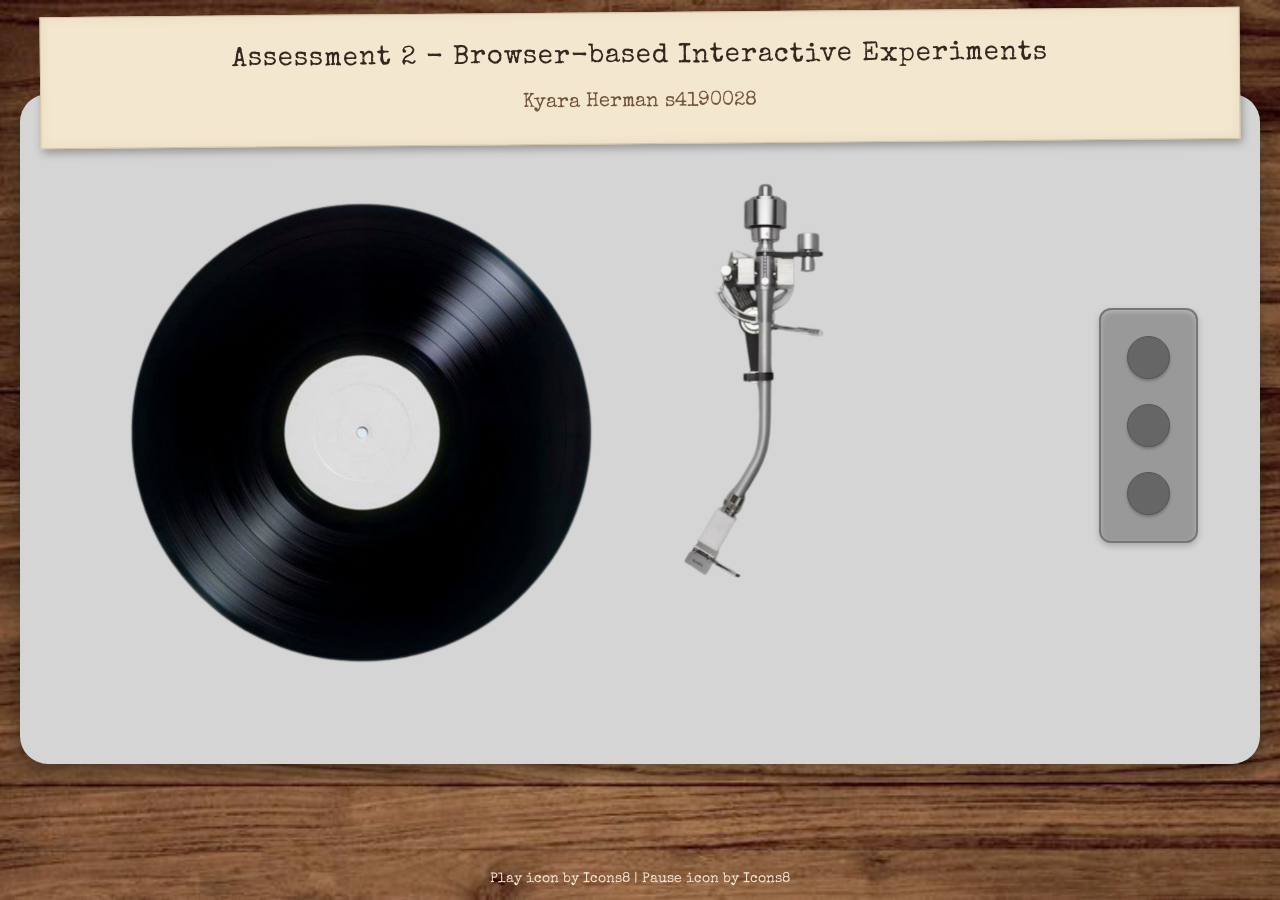
==== Assessment2/index.html @ e79e1450 "x" ====
<!DOCTYPE html>
<html lang="en">

<head>
    <meta charset="UTF-8">
    <meta name="viewport" content="width=device-width, initial-scale=1.0">

    <title>Music Album Player</title>

    <!-- Google Font -->
    <link rel="preconnect" href="https://fonts.googleapis.com">
    <link rel="preconnect" href="https://fonts.gstatic.com" crossorigin>

    <link href="https://fonts.googleapis.com/css2?family=Special+Elite&display=swap"
          rel="stylesheet">

    <!-- CSS -->
    <link rel="stylesheet" href="./Document_files/reset.css">
    <link rel="stylesheet" href="./Document_files/style.css">

</head>

<body>

    <!-- Header -->
    <header>

        <h1>Assessment 2 - Browser-based Interactive Experiments</h1>

        <p>Kyara Herman s4190028</p>

    </header>


    <!-- Main Content -->
    <main class="container">

        <section class="vinyl-section">

            <div class="vinyl-player">

                <!-- Turntable -->
                <div class="turntable" id="turntable">


                    <!-- Vinyl record -->
                    <img
                        src="./Document_files/vinyl.png"
                        alt="Vinyl record"
                        class="vinyl"
                        id="vinyl"
                    >


                    <!-- Tonearm -->
                    <img
                        src="./Document_files/tonearm.png"
                        alt="Tonearm. Click to play or pause the record."
                        class="tonearm"
                        id="tonearm"
                        role="button"
                        tabindex="0"
                        aria-label="Play or pause the record"
                        aria-pressed="false"
                    >


                    <!-- Remote control on the right -->
                    <div class="remote">

                        <div class="remote-button"></div>

                        <div class="remote-button"></div>

                        <div class="remote-button"></div>

                    </div>

                </div>

            </div>

        </section>

    </main>


    <!-- Music file -->
    <audio id="music" src="./Document_files/music.mp3" preload="auto"></audio>


    <!-- Footer -->
    <footer>

        <a href="https://icons8.com/icon/59862/play">Play</a>
        icon by
        <a href="https://icons8.com/">Icons8</a>

        <span> | </span>

        <a href="https://icons8.com/icon/61012/pause">Pause</a>
        icon by
        <a href="https://icons8.com/">Icons8</a>

    </footer>


    <!-- JavaScript -->
    <script>

        const tonearm = document.getElementById("tonearm");
        const vinyl = document.getElementById("vinyl");
        const music = document.getElementById("music");

        let playing = false;


        // Function to play or pause the record
        function toggleRecord() {

            if (!playing) {

                // Move the tonearm onto the vinyl
                tonearm.classList.add("playing");

                // Start spinning the vinyl
                vinyl.classList.add("spinning");

                // Update accessibility state
                tonearm.setAttribute("aria-pressed", "true");

                playing = true;

                // Start music after the tonearm begins moving
                setTimeout(function () {

                    if (playing) {

                        music.play().catch(function (error) {

                            console.log("Music could not play:", error);

                        });

                    }

                }, 800);

            } else {

                // Move the tonearm back to its original position
                tonearm.classList.remove("playing");

                // Stop the vinyl spinning
                vinyl.classList.remove("spinning");

                // Pause the music
                music.pause();

                // Reset music to the beginning
                music.currentTime = 0;

                // Update accessibility state
                tonearm.setAttribute("aria-pressed", "false");

                playing = false;

            }

        }


        // Click the tonearm to play or pause
        tonearm.addEventListener("click", toggleRecord);


        // Allow keyboard interaction
        tonearm.addEventListener("keydown", function (event) {

            if (event.key === "Enter" || event.key === " ") {

                event.preventDefault();

                toggleRecord();

            }

        });


        // Stop spinning and return the tonearm when music ends
        music.addEventListener("ended", function () {

            tonearm.classList.remove("playing");

            vinyl.classList.remove("spinning");

            tonearm.setAttribute("aria-pressed", "false");

            playing = false;

        });

    </script>

</body>

</html>
---- Assessment2/Document_files/style.css ----
/* =========================================
   COLOURS
========================================= */

:root {
    --wood-colour: #795039;
    --paper-colour: #f3e7cf;
    --paper-text: #35271f;
    --beige-text: #f5e6d3;
    --turntable-colour: #d5d5d5;
}


/* =========================================
   BASIC PAGE STYLING
========================================= */

body,
h1,
p,
ul {
    margin: 0;
    padding: 0;
}

* {
    box-sizing: border-box;
}

body {
    font-family: "Special Elite", monospace;

    background-color: var(--wood-colour);
    background-image: url("./wood-bg.jpeg");

    background-size: cover;
    background-position: center;
    background-repeat: no-repeat;

    color: #30251e;
    line-height: 1.6;

    display: flex;
    flex-direction: column;
    align-items: center;

    min-height: 100vh;
}


/* =========================================
   PAPER HEADER
========================================= */

header {
    background-color: var(--paper-colour);
    color: var(--paper-text);

    width: 95%;
    max-width: 1200px;

    margin-top: 12px;
    padding: 25px 20px;

    text-align: center;

    border: 1px solid #d4c3a6;

    box-shadow:
        2px 4px 8px rgba(0, 0, 0, 0.3),
        inset 0 0 12px rgba(120, 90, 50, 0.08);

    transform: rotate(-0.5deg);

    z-index: 5;
}

header h1 {
    font-size: 27px;
    letter-spacing: 1px;
    line-height: 1.4;
}

header p {
    font-size: 20px;
    margin-top: 10px;
    color: #72533d;
}


/* =========================================
   MAIN CONTENT
========================================= */

.container {
    width: 100%;
    max-width: 1400px;

    padding: 0 20px;

    flex: 1;
}

.vinyl-section {
    width: 100%;

    padding: 0;

    margin-top: -50px;
}

.vinyl-player {
    width: 100%;

    display: flex;
    justify-content: center;
    align-items: center;

    padding: 0;
}


/* =========================================
   TURNTABLE BASE
========================================= */

.turntable {
    position: relative;

    width: 100%;
    max-width: 1250px;

    aspect-ratio: 1.85 / 1;

    background-color: var(--turntable-colour);

    border: none;
    border-radius: 28px;

    box-shadow: 0 12px 20px rgba(0, 0, 0, 0.35);

    overflow: hidden;
}


/* =========================================
   VINYL RECORD
========================================= */

.vinyl {
    position: absolute;

    width: 40%;

    left: 8%;
    top: 50%;

    transform: translateY(-50%);

    object-fit: contain;

    transform-origin: center center;

    z-index: 2;

    cursor: pointer;
}


/* =========================================
   VINYL SPINNING ANIMATION
========================================= */

.vinyl.spinning {
    animation: spin 2.5s linear infinite;
}

@keyframes spin {

    from {
        transform: translateY(-50%) rotate(0deg);
    }

    to {
        transform: translateY(-50%) rotate(360deg);
    }

}


/* =========================================
   TONEARM
========================================= */

.tonearm {
    position: absolute;

    width: 25%;

    left: 48%;
    top: 10%;

    object-fit: contain;

    z-index: 3;

    cursor: pointer;

    /* Pivot point of the tonearm */
    transform-origin: 15% 15%;

    transform: rotate(0deg);

    transition: transform 0.8s ease;
}


/* Tonearm moves onto the vinyl */

.tonearm.playing {
    transform: rotate(-25deg);
}


/* Keyboard accessibility */

.tonearm:focus-visible {
    outline: 3px solid #795039;
    outline-offset: 5px;
}


/* =========================================
   REMOTE CONTROL
========================================= */

.remote {
    position: absolute;

    width: 8%;
    height: 35%;

    right: 5%;
    top: 32%;

    background-color: #999999;

    border: 2px solid #777777;
    border-radius: 12px;

    box-shadow:
        inset 0 2px 5px rgba(255, 255, 255, 0.3),
        0 3px 6px rgba(0, 0, 0, 0.2);

    z-index: 4;

    display: flex;
    flex-direction: column;
    justify-content: space-evenly;
    align-items: center;
}


/* Remote buttons */

.remote-button {
    width: 45%;

    aspect-ratio: 1 / 1;

    background-color: #666666;

    border: 1px solid #555555;
    border-radius: 50%;

    box-shadow: 0 2px 3px rgba(0, 0, 0, 0.25);
}


/* =========================================
   FOOTER / ICON CREDITS
========================================= */

footer {
    background: transparent;
    color: var(--beige-text);

    text-align: center;

    padding: 10px;

    width: 100%;

    border: none;
    box-shadow: none;

    font-size: 14px;
}

footer a,
footer a:visited {
    color: var(--beige-text);

    text-decoration: none;
    border: none;
}

footer a:hover {
    text-decoration: underline;
}


/* =========================================
   RESPONSIVE DESIGN
========================================= */

@media (max-width: 700px) {

    header {
        width: 94%;
        padding: 18px 12px;
    }

    header h1 {
        font-size: 21px;
    }

    header p {
        font-size: 16px;
    }

    .container {
        padding: 0 10px;
    }

    .vinyl-section {
        padding: 20px 0;
        margin-top: -10px;
    }

    .turntable {
        width: 100%;

        aspect-ratio: 1 / 1;

        border-radius: 18px;
    }

    .vinyl {
        width: 48%;

        left: 3%;
    }

    .tonearm {
        width: 30%;

        left: 50%;
        top: 15%;
    }

    .remote {
        width: 10%;
        height: 30%;

        right: 3%;
        top: 35%;
    }

    footer {
        font-size: 12px;
    }

}
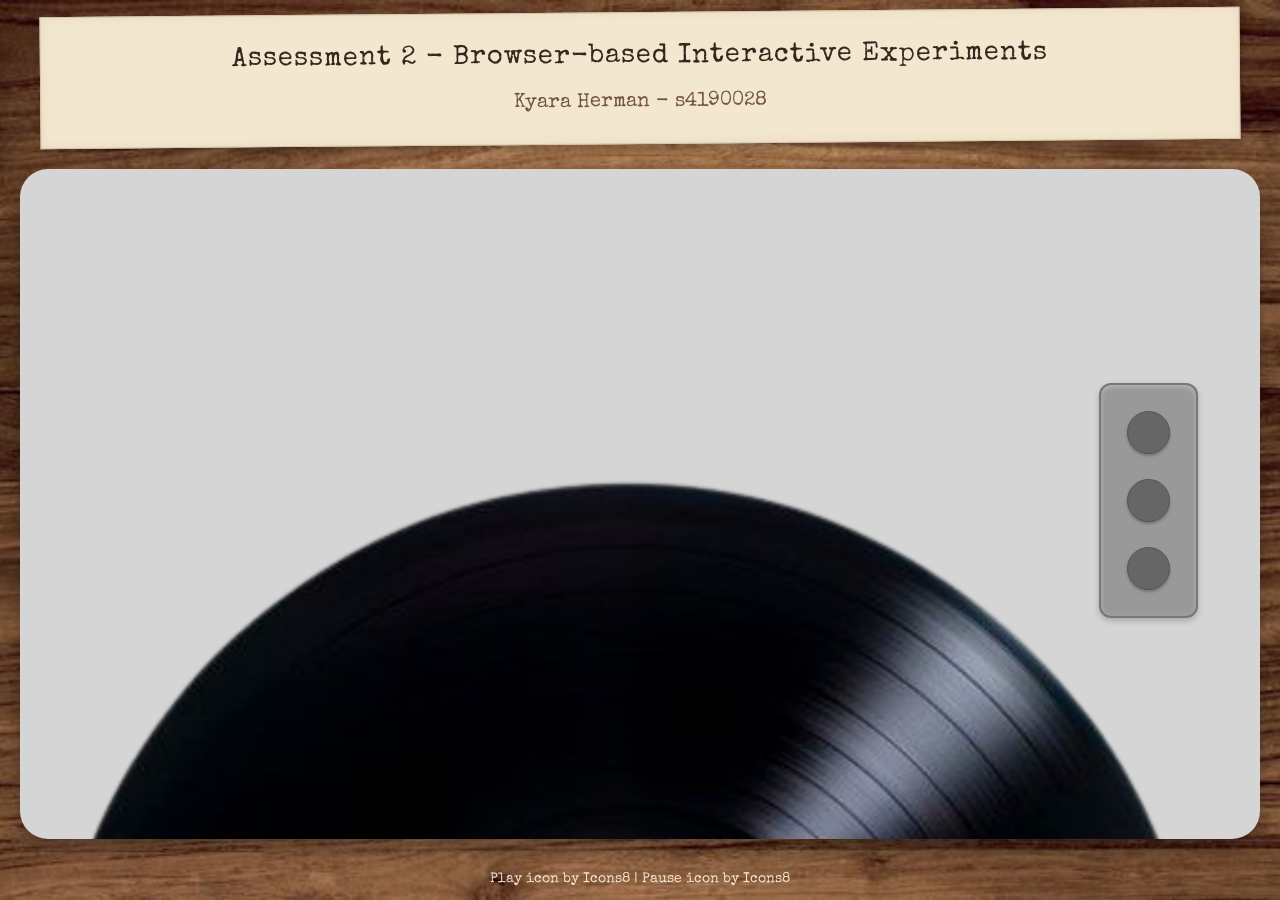
==== commit 28b5a568: "s" ====
--- a/Assessment2/index.html
+++ b/Assessment2/index.html
@@ -27,7 +27,7 @@
 
         <h1>Assessment 2 - Browser-based Interactive Experiments</h1>
 
-        <p>Kyara Herman s4190028</p>
+        <p>Kyara Herman - s4190028</p>
 
     </header>
 
--- a/Assessment2/Document_files/style.css
+++ b/Assessment2/Document_files/style.css
@@ -129,7 +129,6 @@
 
     width: 100%;
     max-width: 1250px;
-
     aspect-ratio: 1.85 / 1;
 
     background-color: var(--turntable-colour);
@@ -147,10 +146,11 @@
    VINYL RECORD
 ========================================= */
 
-.vinyl {
+.vinyl-image {
     position: absolute;
 
-    width: 40%;
+    width: 48%;
+    height: auto;
 
     left: 8%;
     top: 50%;
@@ -161,7 +161,7 @@
 
     transform-origin: center center;
 
-    z-index: 2;
+    z-index: 1;
 
     cursor: pointer;
 }
@@ -192,19 +192,22 @@
    TONEARM
 ========================================= */
 
-.tonearm {
+.tonearm-image {
     position: absolute;
 
-    width: 25%;
-
-    left: 48%;
-    top: 10%;
+    width: 27%;
+    height: auto;
+
+    left: 47%;
+    top: 8%;
 
     object-fit: contain;
 
-    z-index: 3;
+    z-index: 2;
 
     cursor: pointer;
+
+    pointer-events: none;
 
     /* Pivot point of the tonearm */
     transform-origin: 15% 15%;
@@ -372,3 +375,36 @@
     }
 
 }
+
+/* FIX THE SPACING BETWEEN THE HEADER AND TURNTABLE */
+
+header {
+  position: relative;
+  z-index: 2;
+  margin-bottom: 25px;
+}
+
+.container {
+  position: relative;
+  margin-top: 0;
+  padding-top: 0;
+}
+
+.vinyl-section {
+  margin-top: 0;
+  padding-top: 0;
+}
+
+.vinyl-player {
+  margin-top: 0;
+  padding-top: 0;
+}
+
+/* CENTRE THE TURNTABLE */
+
+.turntable {
+  width: 100%;
+  max-width: 1250px;
+  margin: 0 auto;
+  position: relative;
+}
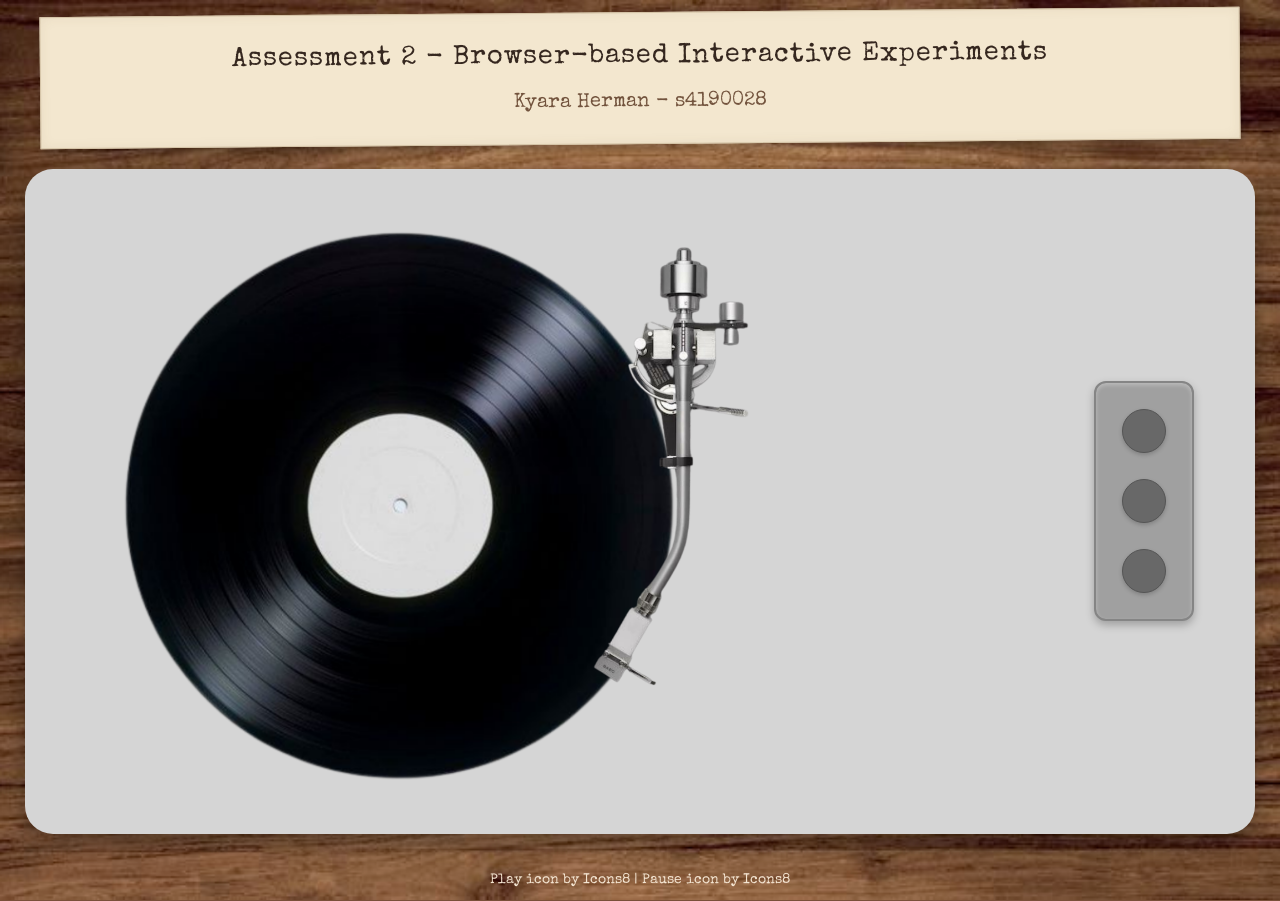
==== commit d1b8fed1: "." ====
--- a/Assessment2/index.html
+++ b/Assessment2/index.html
@@ -2,207 +2,80 @@
 <html lang="en">
 
 <head>
-    <meta charset="UTF-8">
-    <meta name="viewport" content="width=device-width, initial-scale=1.0">
+  <meta charset="UTF-8">
+  <meta name="viewport" content="width=device-width, initial-scale=1.0">
 
-    <title>Music Album Player</title>
+  <title>Music Album Player</title>
 
-    <!-- Google Font -->
-    <link rel="preconnect" href="https://fonts.googleapis.com">
-    <link rel="preconnect" href="https://fonts.gstatic.com" crossorigin>
+  <!-- Vintage typewriter font -->
+  <link rel="preconnect" href="https://fonts.googleapis.com">
+  <link rel="preconnect" href="https://fonts.gstatic.com" crossorigin>
+  <link href="https://fonts.googleapis.com/css2?family=Special+Elite&display=swap" rel="stylesheet">
 
-    <link href="https://fonts.googleapis.com/css2?family=Special+Elite&display=swap"
-          rel="stylesheet">
-
-    <!-- CSS -->
-    <link rel="stylesheet" href="./Document_files/reset.css">
-    <link rel="stylesheet" href="./Document_files/style.css">
-
+  <!-- Stylesheets -->
+  <link rel="stylesheet" href="./Document_files/reset.css">
+  <link rel="stylesheet" href="./Document_files/style.css">
 </head>
 
 <body>
 
-    <!-- Header -->
-    <header>
-
-        <h1>Assessment 2 - Browser-based Interactive Experiments</h1>
-
-        <p>Kyara Herman - s4190028</p>
-
-    </header>
+  <!-- PAPER HEADER -->
+  <header>
+    <h1>Assessment 2 - Browser-based Interactive Experiments</h1>
+    <p>Kyara Herman - s4190028</p>
+  </header>
 
 
-    <!-- Main Content -->
-    <main class="container">
+  <!-- MAIN CONTENT -->
+  <main class="container">
 
-        <section class="vinyl-section">
+    <!-- TURNTABLE SECTION -->
+    <section class="vinyl-section">
 
-            <div class="vinyl-player">
+      <div class="turntable">
 
-                <!-- Turntable -->
-                <div class="turntable" id="turntable">
+        <!-- Vinyl record image -->
+        <img
+          src="./Document_files/vinyl.png"
+          alt="Vinyl record"
+          class="vinyl-image"
+        >
+
+        <!-- Separate tonearm image -->
+        <img
+          src="./Document_files/tonearm.png"
+          alt="Turntable tonearm"
+          class="tonearm-image"
+        >
+
+        <!-- REMOTE CONTROL -->
+        <div class="remote">
+
+          <button class="remote-button" aria-label="Play"></button>
+
+          <button class="remote-button" aria-label="Pause"></button>
+
+          <button class="remote-button" aria-label="Stop"></button>
+
+        </div>
+
+      </div>
+
+    </section>
+
+  </main>
 
 
-                    <!-- Vinyl record -->
-                    <img
-                        src="./Document_files/vinyl.png"
-                        alt="Vinyl record"
-                        class="vinyl"
-                        id="vinyl"
-                    >
+  <!-- FOOTER / ICON CREDITS -->
+  <footer>
+    <a href="https://icons8.com/icon/59862/play">Play</a> icon by
+    <a href="https://icons8.com/">Icons8</a>
 
+    <span> | </span>
 
-                    <!-- Tonearm -->
-                    <img
-                        src="./Document_files/tonearm.png"
-                        alt="Tonearm. Click to play or pause the record."
-                        class="tonearm"
-                        id="tonearm"
-                        role="button"
-                        tabindex="0"
-                        aria-label="Play or pause the record"
-                        aria-pressed="false"
-                    >
-
-
-                    <!-- Remote control on the right -->
-                    <div class="remote">
-
-                        <div class="remote-button"></div>
-
-                        <div class="remote-button"></div>
-
-                        <div class="remote-button"></div>
-
-                    </div>
-
-                </div>
-
-            </div>
-
-        </section>
-
-    </main>
-
-
-    <!-- Music file -->
-    <audio id="music" src="./Document_files/music.mp3" preload="auto"></audio>
-
-
-    <!-- Footer -->
-    <footer>
-
-        <a href="https://icons8.com/icon/59862/play">Play</a>
-        icon by
-        <a href="https://icons8.com/">Icons8</a>
-
-        <span> | </span>
-
-        <a href="https://icons8.com/icon/61012/pause">Pause</a>
-        icon by
-        <a href="https://icons8.com/">Icons8</a>
-
-    </footer>
-
-
-    <!-- JavaScript -->
-    <script>
-
-        const tonearm = document.getElementById("tonearm");
-        const vinyl = document.getElementById("vinyl");
-        const music = document.getElementById("music");
-
-        let playing = false;
-
-
-        // Function to play or pause the record
-        function toggleRecord() {
-
-            if (!playing) {
-
-                // Move the tonearm onto the vinyl
-                tonearm.classList.add("playing");
-
-                // Start spinning the vinyl
-                vinyl.classList.add("spinning");
-
-                // Update accessibility state
-                tonearm.setAttribute("aria-pressed", "true");
-
-                playing = true;
-
-                // Start music after the tonearm begins moving
-                setTimeout(function () {
-
-                    if (playing) {
-
-                        music.play().catch(function (error) {
-
-                            console.log("Music could not play:", error);
-
-                        });
-
-                    }
-
-                }, 800);
-
-            } else {
-
-                // Move the tonearm back to its original position
-                tonearm.classList.remove("playing");
-
-                // Stop the vinyl spinning
-                vinyl.classList.remove("spinning");
-
-                // Pause the music
-                music.pause();
-
-                // Reset music to the beginning
-                music.currentTime = 0;
-
-                // Update accessibility state
-                tonearm.setAttribute("aria-pressed", "false");
-
-                playing = false;
-
-            }
-
-        }
-
-
-        // Click the tonearm to play or pause
-        tonearm.addEventListener("click", toggleRecord);
-
-
-        // Allow keyboard interaction
-        tonearm.addEventListener("keydown", function (event) {
-
-            if (event.key === "Enter" || event.key === " ") {
-
-                event.preventDefault();
-
-                toggleRecord();
-
-            }
-
-        });
-
-
-        // Stop spinning and return the tonearm when music ends
-        music.addEventListener("ended", function () {
-
-            tonearm.classList.remove("playing");
-
-            vinyl.classList.remove("spinning");
-
-            tonearm.setAttribute("aria-pressed", "false");
-
-            playing = false;
-
-        });
-
-    </script>
+    <a href="https://icons8.com/icon/61012/pause">Pause</a> icon by
+    <a href="https://icons8.com/">Icons8</a>
+  </footer>
 
 </body>
-
 </html>
--- a/Assessment2/Document_files/style.css
+++ b/Assessment2/Document_files/style.css
@@ -1,13 +1,13 @@
 /* =========================================
-   COLOURS
+   COLOUR VARIABLES
 ========================================= */
 
 :root {
-    --wood-colour: #795039;
-    --paper-colour: #f3e7cf;
-    --paper-text: #35271f;
-    --beige-text: #f5e6d3;
-    --turntable-colour: #d5d5d5;
+  --wood-colour: #795039;
+  --paper-colour: #f3e7cf;
+  --paper-text: #35271f;
+  --beige-text: #f5e6d3;
+  --turntable-colour: #d5d5d5;
 }
 
 
@@ -19,32 +19,32 @@
 h1,
 p,
 ul {
-    margin: 0;
-    padding: 0;
+  margin: 0;
+  padding: 0;
 }
 
 * {
-    box-sizing: border-box;
+  box-sizing: border-box;
 }
 
 body {
-    font-family: "Special Elite", monospace;
-
-    background-color: var(--wood-colour);
-    background-image: url("./wood-bg.jpeg");
-
-    background-size: cover;
-    background-position: center;
-    background-repeat: no-repeat;
-
-    color: #30251e;
-    line-height: 1.6;
-
-    display: flex;
-    flex-direction: column;
-    align-items: center;
-
-    min-height: 100vh;
+  font-family: "Special Elite", monospace;
+
+  background-color: var(--wood-colour);
+  background-image: url("./wood-bg.jpeg");
+  background-size: cover;
+  background-position: center;
+  background-repeat: no-repeat;
+  background-attachment: fixed;
+
+  color: #30251e;
+  line-height: 1.6;
+
+  display: flex;
+  flex-direction: column;
+  align-items: center;
+
+  min-height: 100vh;
 }
 
 
@@ -53,38 +53,41 @@
 ========================================= */
 
 header {
-    background-color: var(--paper-colour);
-    color: var(--paper-text);
-
-    width: 95%;
-    max-width: 1200px;
-
-    margin-top: 12px;
-    padding: 25px 20px;
-
-    text-align: center;
-
-    border: 1px solid #d4c3a6;
-
-    box-shadow:
-        2px 4px 8px rgba(0, 0, 0, 0.3),
-        inset 0 0 12px rgba(120, 90, 50, 0.08);
-
-    transform: rotate(-0.5deg);
-
-    z-index: 5;
+  background-color: var(--paper-colour);
+  color: var(--paper-text);
+
+  width: 95%;
+  max-width: 1200px;
+
+  margin-top: 12px;
+  margin-bottom: 25px;
+
+  padding: 25px 20px;
+
+  text-align: center;
+
+  border: 1px solid #d4c3a6;
+
+  box-shadow:
+    2px 4px 8px rgba(0, 0, 0, 0.3),
+    inset 0 0 12px rgba(120, 90, 50, 0.08);
+
+  transform: rotate(-0.5deg);
+
+  position: relative;
+  z-index: 5;
 }
 
 header h1 {
-    font-size: 27px;
-    letter-spacing: 1px;
-    line-height: 1.4;
+  font-size: 27px;
+  letter-spacing: 1px;
+  line-height: 1.4;
 }
 
 header p {
-    font-size: 20px;
-    margin-top: 10px;
-    color: #72533d;
+  font-size: 20px;
+  margin-top: 10px;
+  color: #72533d;
 }
 
 
@@ -93,30 +96,30 @@
 ========================================= */
 
 .container {
-    width: 100%;
-    max-width: 1400px;
-
-    padding: 0 20px;
-
-    flex: 1;
-}
+  width: 100%;
+  max-width: 1450px;
+
+  padding: 0 25px 25px;
+
+  margin: 0 auto;
+
+  flex: 1;
+}
+
+
+/* =========================================
+   TURNTABLE SECTION
+========================================= */
 
 .vinyl-section {
-    width: 100%;
-
-    padding: 0;
-
-    margin-top: -50px;
-}
-
-.vinyl-player {
-    width: 100%;
-
-    display: flex;
-    justify-content: center;
-    align-items: center;
-
-    padding: 0;
+  width: 100%;
+
+  display: flex;
+  justify-content: center;
+  align-items: center;
+
+  margin: 0;
+  padding: 0;
 }
 
 
@@ -125,111 +128,72 @@
 ========================================= */
 
 .turntable {
-    position: relative;
-
-    width: 100%;
-    max-width: 1250px;
-    aspect-ratio: 1.85 / 1;
-
-    background-color: var(--turntable-colour);
-
-    border: none;
-    border-radius: 28px;
-
-    box-shadow: 0 12px 20px rgba(0, 0, 0, 0.35);
-
-    overflow: hidden;
-}
-
-
-/* =========================================
-   VINYL RECORD
+  position: relative;
+
+  width: 100%;
+  max-width: 1250px;
+
+  aspect-ratio: 1.85 / 1;
+
+  background-color: var(--turntable-colour);
+
+  border-radius: 28px;
+
+  box-shadow: 0 12px 20px rgba(0, 0, 0, 0.35);
+
+  overflow: hidden;
+}
+
+
+/* =========================================
+   VINYL RECORD IMAGE
 ========================================= */
 
 .vinyl-image {
-    position: absolute;
-
-    width: 48%;
-    height: auto;
-
-    left: 8%;
-    top: 50%;
-
-    transform: translateY(-50%);
-
-    object-fit: contain;
-
-    transform-origin: center center;
-
-    z-index: 1;
-
-    cursor: pointer;
-}
-
-
-/* =========================================
-   VINYL SPINNING ANIMATION
-========================================= */
-
-.vinyl.spinning {
-    animation: spin 2.5s linear infinite;
-}
-
-@keyframes spin {
-
-    from {
-        transform: translateY(-50%) rotate(0deg);
-    }
-
-    to {
-        transform: translateY(-50%) rotate(360deg);
-    }
-
-}
-
-
-/* =========================================
-   TONEARM
+  position: absolute;
+
+  /* Controls the size of the record */
+  width: 48%;
+  height: auto;
+
+  /* Positions the record on the left */
+  left: 7%;
+  top: 50%;
+
+  transform: translateY(-50%);
+
+  object-fit: contain;
+
+  /* Record sits underneath the tonearm */
+  z-index: 1;
+
+  display: block;
+}
+
+
+/* =========================================
+   TONEARM IMAGE
 ========================================= */
 
 .tonearm-image {
-    position: absolute;
-
-    width: 27%;
-    height: auto;
-
-    left: 47%;
-    top: 8%;
-
-    object-fit: contain;
-
-    z-index: 2;
-
-    cursor: pointer;
-
-    pointer-events: none;
-
-    /* Pivot point of the tonearm */
-    transform-origin: 15% 15%;
-
-    transform: rotate(0deg);
-
-    transition: transform 0.8s ease;
-}
-
-
-/* Tonearm moves onto the vinyl */
-
-.tonearm.playing {
-    transform: rotate(-25deg);
-}
-
-
-/* Keyboard accessibility */
-
-.tonearm:focus-visible {
-    outline: 3px solid #795039;
-    outline-offset: 5px;
+  position: absolute;
+
+  /* Controls the size of the tonearm */
+  width: 28%;
+  height: auto;
+
+  /* Positions the tonearm so it overlaps the record */
+  left: 40%;
+  top: 8%;
+
+  object-fit: contain;
+
+  /* Tonearm sits above the vinyl */
+  z-index: 2;
+
+  display: block;
+
+  pointer-events: none;
 }
 
 
@@ -238,45 +202,65 @@
 ========================================= */
 
 .remote {
-    position: absolute;
-
-    width: 8%;
-    height: 35%;
-
-    right: 5%;
-    top: 32%;
-
-    background-color: #999999;
-
-    border: 2px solid #777777;
-    border-radius: 12px;
-
-    box-shadow:
-        inset 0 2px 5px rgba(255, 255, 255, 0.3),
-        0 3px 6px rgba(0, 0, 0, 0.2);
-
-    z-index: 4;
-
-    display: flex;
-    flex-direction: column;
-    justify-content: space-evenly;
-    align-items: center;
-}
-
-
-/* Remote buttons */
+  position: absolute;
+
+  width: 100px;
+  height: 240px;
+
+  /* Places the remote on the right */
+  right: 5%;
+  top: 50%;
+
+  transform: translateY(-50%);
+
+  background-color: #a0a0a0;
+
+  border: 2px solid #858585;
+  border-radius: 12px;
+
+  box-shadow:
+    0 4px 8px rgba(0, 0, 0, 0.25),
+    inset 0 2px 4px rgba(255, 255, 255, 0.3);
+
+  display: flex;
+  flex-direction: column;
+
+  justify-content: space-evenly;
+  align-items: center;
+
+  z-index: 3;
+}
+
+
+/* Individual remote buttons */
 
 .remote-button {
-    width: 45%;
-
-    aspect-ratio: 1 / 1;
-
-    background-color: #666666;
-
-    border: 1px solid #555555;
-    border-radius: 50%;
-
-    box-shadow: 0 2px 3px rgba(0, 0, 0, 0.25);
+  width: 44px;
+  height: 44px;
+
+  border-radius: 50%;
+
+  background-color: #686868;
+
+  border: 1px solid #555;
+
+  box-shadow: 0 2px 4px rgba(0, 0, 0, 0.2);
+
+  cursor: pointer;
+}
+
+
+/* Button hover effect */
+
+.remote-button:hover {
+  background-color: #777;
+}
+
+
+/* Button press effect */
+
+.remote-button:active {
+  transform: scale(0.95);
 }
 
 
@@ -285,31 +269,29 @@
 ========================================= */
 
 footer {
-    background: transparent;
-    color: var(--beige-text);
-
-    text-align: center;
-
-    padding: 10px;
-
-    width: 100%;
-
-    border: none;
-    box-shadow: none;
-
-    font-size: 14px;
+  background: transparent;
+  color: var(--beige-text);
+
+  text-align: center;
+
+  padding: 10px;
+  width: 100%;
+
+  border: none;
+  box-shadow: none;
+
+  font-size: 14px;
 }
 
 footer a,
 footer a:visited {
-    color: var(--beige-text);
-
-    text-decoration: none;
-    border: none;
+  color: var(--beige-text);
+  text-decoration: none;
+  border: none;
 }
 
 footer a:hover {
-    text-decoration: underline;
+  text-decoration: underline;
 }
 
 
@@ -319,92 +301,53 @@
 
 @media (max-width: 700px) {
 
-    header {
-        width: 94%;
-        padding: 18px 12px;
-    }
-
-    header h1 {
-        font-size: 21px;
-    }
-
-    header p {
-        font-size: 16px;
-    }
-
-    .container {
-        padding: 0 10px;
-    }
-
-    .vinyl-section {
-        padding: 20px 0;
-        margin-top: -10px;
-    }
-
-    .turntable {
-        width: 100%;
-
-        aspect-ratio: 1 / 1;
-
-        border-radius: 18px;
-    }
-
-    .vinyl {
-        width: 48%;
-
-        left: 3%;
-    }
-
-    .tonearm {
-        width: 30%;
-
-        left: 50%;
-        top: 15%;
-    }
-
-    .remote {
-        width: 10%;
-        height: 30%;
-
-        right: 3%;
-        top: 35%;
-    }
-
-    footer {
-        font-size: 12px;
-    }
-
-}
-
-/* FIX THE SPACING BETWEEN THE HEADER AND TURNTABLE */
-
-header {
-  position: relative;
-  z-index: 2;
-  margin-bottom: 25px;
-}
-
-.container {
-  position: relative;
-  margin-top: 0;
-  padding-top: 0;
-}
-
-.vinyl-section {
-  margin-top: 0;
-  padding-top: 0;
-}
-
-.vinyl-player {
-  margin-top: 0;
-  padding-top: 0;
-}
-
-/* CENTRE THE TURNTABLE */
-
-.turntable {
-  width: 100%;
-  max-width: 1250px;
-  margin: 0 auto;
-  position: relative;
+  header {
+    width: 94%;
+    padding: 18px 12px;
+    margin-bottom: 20px;
+  }
+
+  header h1 {
+    font-size: 21px;
+  }
+
+  header p {
+    font-size: 16px;
+  }
+
+  .container {
+    padding: 0 10px 20px;
+  }
+
+  .turntable {
+    border-radius: 18px;
+    aspect-ratio: 1.2 / 1;
+  }
+
+  .vinyl-image {
+    width: 58%;
+    left: 2%;
+  }
+
+  .tonearm-image {
+    width: 35%;
+    left: 42%;
+    top: 12%;
+  }
+
+  .remote {
+    width: 58px;
+    height: 170px;
+
+    right: 3%;
+  }
+
+  .remote-button {
+    width: 30px;
+    height: 30px;
+  }
+
+  footer {
+    font-size: 12px;
+  }
 }
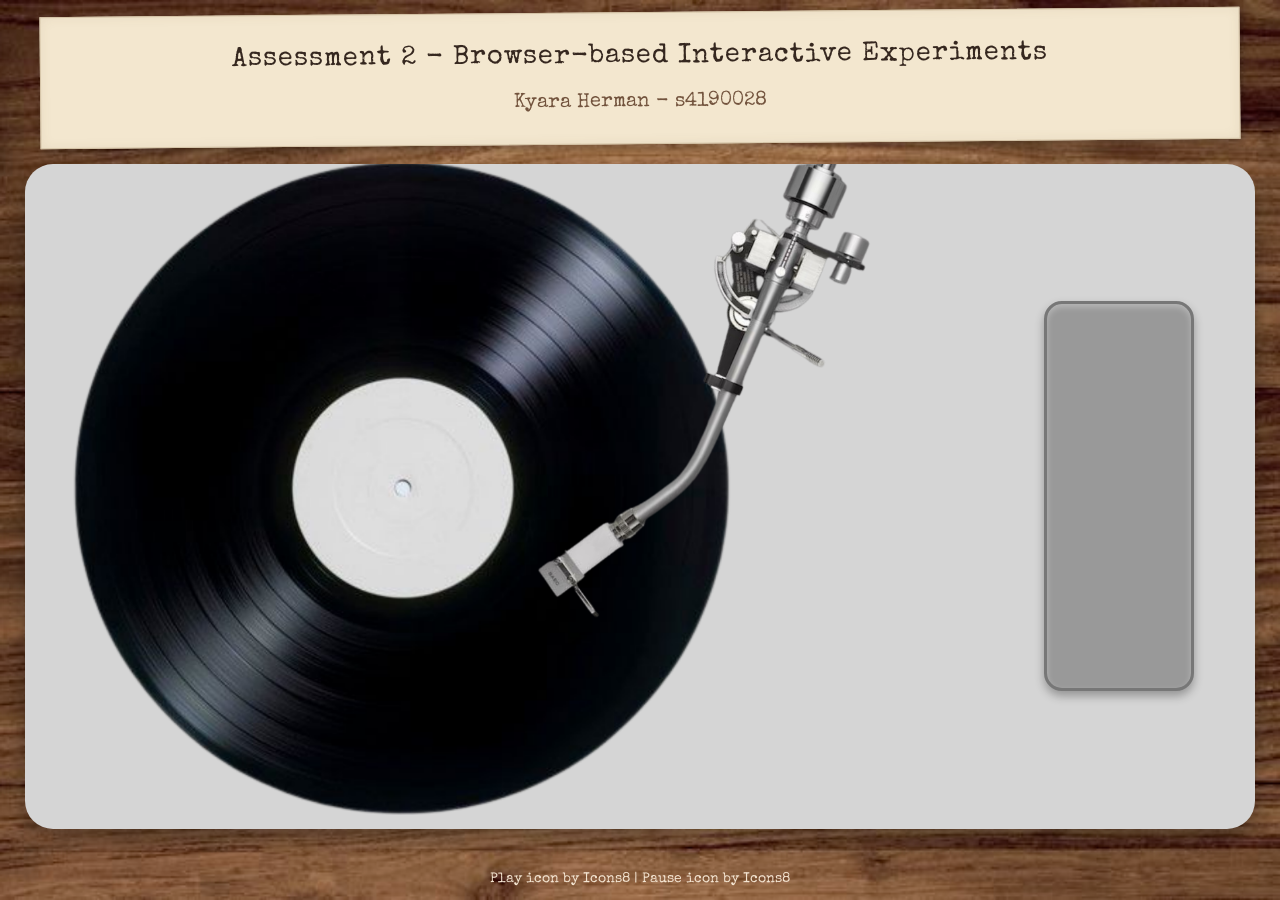
==== commit 51fe74f8: "." ====
--- a/Assessment2/index.html
+++ b/Assessment2/index.html
@@ -29,34 +29,20 @@
   <!-- MAIN CONTENT -->
   <main class="container">
 
-    <!-- TURNTABLE SECTION -->
+    <!-- VINYL PLAYER SECTION -->
     <section class="vinyl-section">
 
       <div class="turntable">
 
-        <!-- Vinyl record image -->
+        <!-- Combined vinyl record and tonearm image -->
         <img
-          src="./Document_files/vinyl.png"
-          alt="Vinyl record"
-          class="vinyl-image"
+          src="./Document_files/vinyl&tonearm.png"
+          alt="Vinyl record and tonearm"
+          class="vinyl-setup-image"
         >
 
-        <!-- Separate tonearm image -->
-        <img
-          src="./Document_files/tonearm.png"
-          alt="Turntable tonearm"
-          class="tonearm-image"
-        >
-
-        <!-- REMOTE CONTROL -->
-        <div class="remote">
-
-          <button class="remote-button" aria-label="Play"></button>
-
-          <button class="remote-button" aria-label="Pause"></button>
-
-          <button class="remote-button" aria-label="Stop"></button>
-
+        <!-- Decorative remote control -->
+        <div class="remote" aria-label="Decorative remote control">
         </div>
 
       </div>
--- a/Assessment2/Document_files/style.css
+++ b/Assessment2/Document_files/style.css
@@ -60,7 +60,7 @@
   max-width: 1200px;
 
   margin-top: 12px;
-  margin-bottom: 25px;
+  margin-bottom: 20px;
 
   padding: 25px 20px;
 
@@ -75,7 +75,7 @@
   transform: rotate(-0.5deg);
 
   position: relative;
-  z-index: 5;
+  z-index: 2;
 }
 
 header h1 {
@@ -99,7 +99,7 @@
   width: 100%;
   max-width: 1450px;
 
-  padding: 0 25px 25px;
+  padding: 0 25px 20px;
 
   margin: 0 auto;
 
@@ -108,7 +108,7 @@
 
 
 /* =========================================
-   TURNTABLE SECTION
+   VINYL PLAYER SECTION
 ========================================= */
 
 .vinyl-section {
@@ -146,121 +146,53 @@
 
 
 /* =========================================
-   VINYL RECORD IMAGE
-========================================= */
-
-.vinyl-image {
+   COMBINED VINYL AND TONEARM IMAGE
+========================================= */
+
+.vinyl-setup-image {
   position: absolute;
 
-  /* Controls the size of the record */
-  width: 48%;
+  width: 68%;
   height: auto;
 
-  /* Positions the record on the left */
-  left: 7%;
+  left: 2%;
   top: 50%;
 
   transform: translateY(-50%);
 
   object-fit: contain;
 
-  /* Record sits underneath the tonearm */
+  display: block;
+
   z-index: 1;
-
-  display: block;
-}
-
-
-/* =========================================
-   TONEARM IMAGE
-========================================= */
-
-.tonearm-image {
-  position: absolute;
-
-  /* Controls the size of the tonearm */
-  width: 28%;
-  height: auto;
-
-  /* Positions the tonearm so it overlaps the record */
-  left: 40%;
-  top: 8%;
-
-  object-fit: contain;
-
-  /* Tonearm sits above the vinyl */
-  z-index: 2;
-
-  display: block;
-
-  pointer-events: none;
-}
-
-
-/* =========================================
-   REMOTE CONTROL
+}
+
+
+/* =========================================
+   LARGE DECORATIVE REMOTE
 ========================================= */
 
 .remote {
   position: absolute;
 
-  width: 100px;
-  height: 240px;
-
-  /* Places the remote on the right */
+  width: 150px;
+  height: 390px;
+
   right: 5%;
   top: 50%;
 
   transform: translateY(-50%);
 
-  background-color: #a0a0a0;
-
-  border: 2px solid #858585;
-  border-radius: 12px;
+  background-color: #999999;
+
+  border: 3px solid #777777;
+  border-radius: 18px;
 
   box-shadow:
-    0 4px 8px rgba(0, 0, 0, 0.25),
-    inset 0 2px 4px rgba(255, 255, 255, 0.3);
-
-  display: flex;
-  flex-direction: column;
-
-  justify-content: space-evenly;
-  align-items: center;
-
-  z-index: 3;
-}
-
-
-/* Individual remote buttons */
-
-.remote-button {
-  width: 44px;
-  height: 44px;
-
-  border-radius: 50%;
-
-  background-color: #686868;
-
-  border: 1px solid #555;
-
-  box-shadow: 0 2px 4px rgba(0, 0, 0, 0.2);
-
-  cursor: pointer;
-}
-
-
-/* Button hover effect */
-
-.remote-button:hover {
-  background-color: #777;
-}
-
-
-/* Button press effect */
-
-.remote-button:active {
-  transform: scale(0.95);
+    0 5px 10px rgba(0, 0, 0, 0.3),
+    inset 0 3px 6px rgba(255, 255, 255, 0.3);
+
+  z-index: 2;
 }
 
 
@@ -304,7 +236,7 @@
   header {
     width: 94%;
     padding: 18px 12px;
-    margin-bottom: 20px;
+    margin-bottom: 15px;
   }
 
   header h1 {
@@ -320,31 +252,22 @@
   }
 
   .turntable {
+    aspect-ratio: 1.2 / 1;
     border-radius: 18px;
-    aspect-ratio: 1.2 / 1;
-  }
-
-  .vinyl-image {
-    width: 58%;
-    left: 2%;
-  }
-
-  .tonearm-image {
-    width: 35%;
-    left: 42%;
-    top: 12%;
+  }
+
+  .vinyl-setup-image {
+    width: 75%;
+    left: -3%;
   }
 
   .remote {
-    width: 58px;
-    height: 170px;
+    width: 75px;
+    height: 220px;
 
     right: 3%;
-  }
-
-  .remote-button {
-    width: 30px;
-    height: 30px;
+
+    border-radius: 12px;
   }
 
   footer {
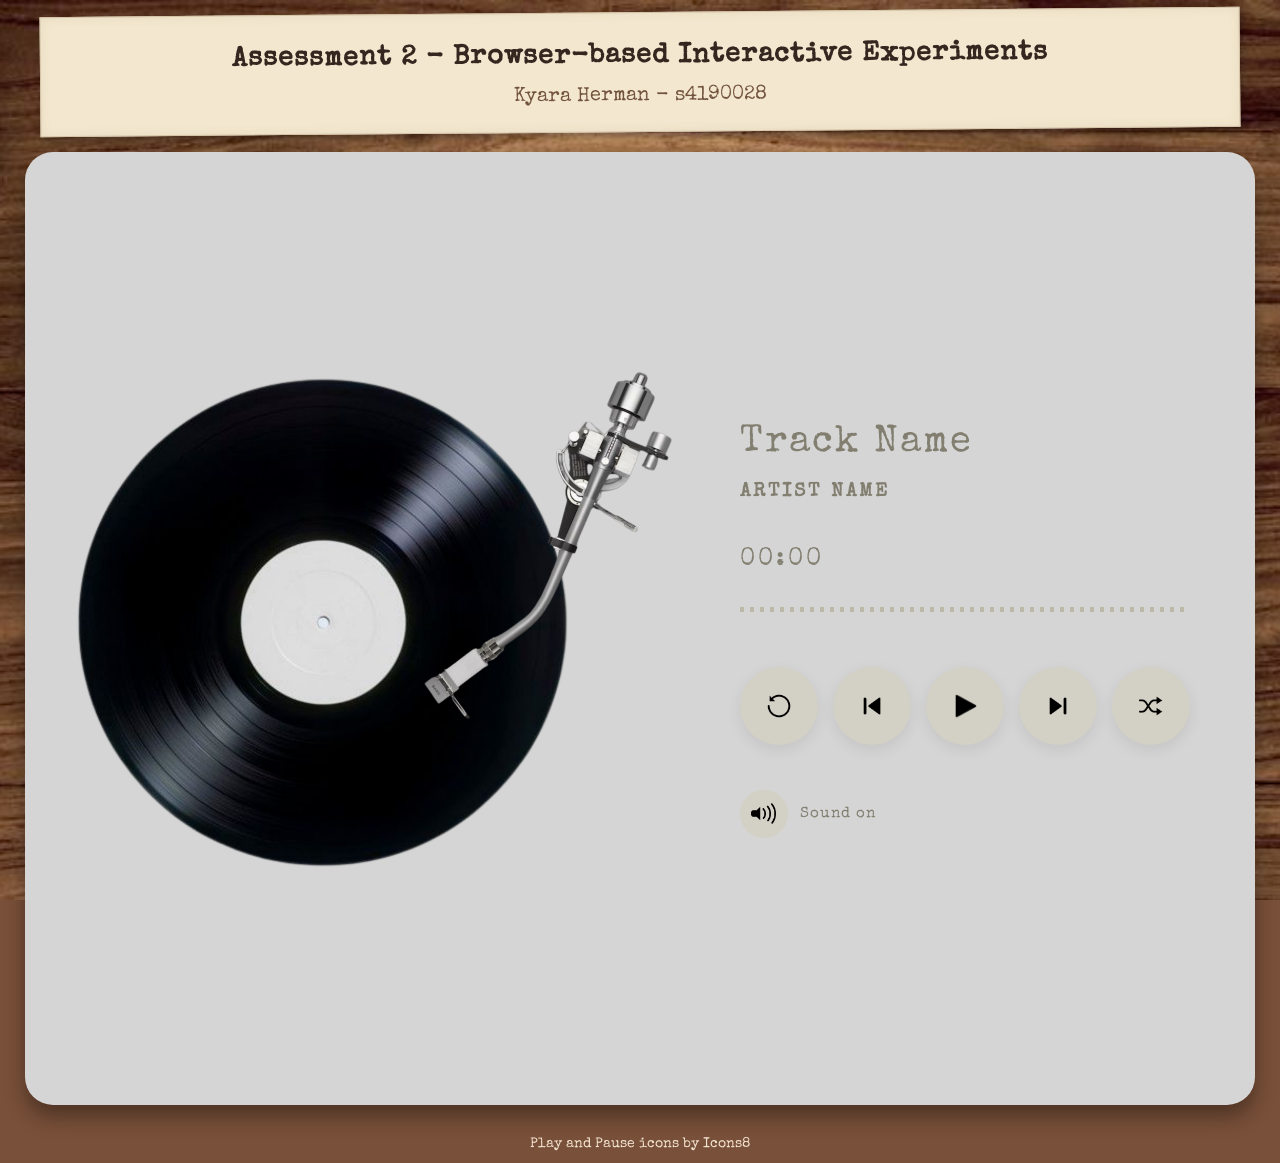
==== commit f85f0502: "." ====
--- a/Assessment2/index.html
+++ b/Assessment2/index.html
@@ -12,9 +12,11 @@
   <link rel="preconnect" href="https://fonts.gstatic.com" crossorigin>
   <link href="https://fonts.googleapis.com/css2?family=Special+Elite&display=swap" rel="stylesheet">
 
-  <!-- Stylesheets -->
-  <link rel="stylesheet" href="./Document_files/reset.css">
+  <!-- Stylesheet -->
   <link rel="stylesheet" href="./Document_files/style.css">
+
+  <!-- JavaScript -->
+  <script src="./Document_files/script.js" defer></script>
 </head>
 
 <body>
@@ -25,42 +27,98 @@
     <p>Kyara Herman - s4190028</p>
   </header>
 
-
-  <!-- MAIN CONTENT -->
+  <!-- MAIN PLAYER -->
   <main class="container">
 
-    <!-- VINYL PLAYER SECTION -->
-    <section class="vinyl-section">
+    <section class="turntable">
 
-      <div class="turntable">
+      <!-- VINYL IMAGE -->
+      <div class="vinyl-area">
 
-        <!-- Combined vinyl record and tonearm image -->
         <img
           src="./Document_files/vinyl&tonearm.png"
           alt="Vinyl record and tonearm"
           class="vinyl-setup-image"
         >
 
-        <!-- Decorative remote control -->
-        <div class="remote" aria-label="Decorative remote control">
+        <!-- Animated music notes appear while the music plays -->
+        <div class="music-notes" id="music-notes" aria-hidden="true"></div>
+
+      </div>
+
+      <!-- PLAYER CONTROLS AND TRACK INFORMATION -->
+      <div class="player-panel">
+
+        <!-- TRACK INFORMATION -->
+        <div class="track-information">
+          <h2 id="track-title">Track Name</h2>
+          <p id="artist-name">ARTIST NAME</p>
+        </div>
+
+        <!-- TIMER -->
+        <div class="timer" id="timer">00:00</div>
+
+        <!-- PROGRESS BAR -->
+        <div class="progress-container">
+          <div class="progress-bar" id="progress-bar"></div>
+        </div>
+
+        <!-- PLAYER BUTTONS -->
+        <div class="controls">
+
+          <!-- RESTART -->
+          <button class="control-button" id="replay-button" aria-label="Restart track">
+            <img src="./Document_files/replay.png" alt="">
+          </button>
+
+          <!-- PREVIOUS / BACK TO START -->
+          <button class="control-button" id="previous-button" aria-label="Go to beginning">
+            <img src="./Document_files/start.png" alt="">
+          </button>
+
+          <!-- ONE PLAY / PAUSE BUTTON -->
+          <button class="control-button" id="play-pause-button" aria-label="Play music">
+            <img id="play-pause-icon" src="./Document_files/play.png" alt="">
+          </button>
+
+          <!-- NEXT / END -->
+          <button class="control-button" id="next-button" aria-label="Skip to end">
+            <img src="./Document_files/end.png" alt="">
+          </button>
+
+          <!-- SHUFFLE -->
+          <button class="control-button" id="shuffle-button" aria-label="Shuffle">
+            <img src="./Document_files/shuffle.png" alt="">
+          </button>
+
+        </div>
+
+        <!-- VOLUME BUTTON AT THE BOTTOM LEFT -->
+        <div class="volume-area">
+          <button class="volume-button" id="volume-button" aria-label="Mute audio">
+            <img id="volume-icon" src="./Document_files/audio.png" alt="">
+          </button>
+          <span id="volume-label">Sound on</span>
         </div>
 
       </div>
 
     </section>
 
+    <!-- AUDIO FILE -->
+    <audio id="album-audio" preload="metadata">
+      <source src="./Document_files/song.mp3" type="audio/mpeg">
+      Your browser does not support the audio element.
+    </audio>
+
   </main>
 
-
-  <!-- FOOTER / ICON CREDITS -->
+  <!-- FOOTER -->
   <footer>
-    <a href="https://icons8.com/icon/59862/play">Play</a> icon by
-    <a href="https://icons8.com/">Icons8</a>
-
-    <span> | </span>
-
-    <a href="https://icons8.com/icon/61012/pause">Pause</a> icon by
-    <a href="https://icons8.com/">Icons8</a>
+    <p>
+      Play and Pause icons by
+      <a href="https://icons8.com/">Icons8</a>
+    </p>
   </footer>
 
 </body>
--- a/Assessment2/Document_files/style.css
+++ b/Assessment2/Document_files/style.css
@@ -15,16 +15,16 @@
    BASIC PAGE STYLING
 ========================================= */
 
+* {
+  box-sizing: border-box;
+}
+
 body,
 h1,
-p,
-ul {
+h2,
+p {
   margin: 0;
   padding: 0;
-}
-
-* {
-  box-sizing: border-box;
 }
 
 body {
@@ -37,14 +37,12 @@
   background-repeat: no-repeat;
   background-attachment: fixed;
 
-  color: #30251e;
-  line-height: 1.6;
+  color: var(--paper-text);
+  min-height: 100vh;
 
   display: flex;
   flex-direction: column;
   align-items: center;
-
-  min-height: 100vh;
 }
 
 
@@ -61,7 +59,6 @@
 
   margin-top: 12px;
   margin-bottom: 20px;
-
   padding: 25px 20px;
 
   text-align: center;
@@ -73,9 +70,6 @@
     inset 0 0 12px rgba(120, 90, 50, 0.08);
 
   transform: rotate(-0.5deg);
-
-  position: relative;
-  z-index: 2;
 }
 
 header h1 {
@@ -98,33 +92,14 @@
 .container {
   width: 100%;
   max-width: 1450px;
-
   padding: 0 25px 20px;
-
   margin: 0 auto;
-
   flex: 1;
 }
 
 
 /* =========================================
-   VINYL PLAYER SECTION
-========================================= */
-
-.vinyl-section {
-  width: 100%;
-
-  display: flex;
-  justify-content: center;
-  align-items: center;
-
-  margin: 0;
-  padding: 0;
-}
-
-
-/* =========================================
-   TURNTABLE BASE
+   TURNTABLE LAYOUT
 ========================================= */
 
 .turntable {
@@ -132,94 +107,276 @@
 
   width: 100%;
   max-width: 1250px;
-
-  aspect-ratio: 1.85 / 1;
+  min-height: 590px;
+
+  margin: 0 auto;
+
+  display: grid;
+  grid-template-columns: 1.1fr 0.9fr;
+  align-items: center;
+  gap: 25px;
+
+  padding: 35px;
 
   background-color: var(--turntable-colour);
-
   border-radius: 28px;
 
   box-shadow: 0 12px 20px rgba(0, 0, 0, 0.35);
-
+}
+
+
+/* =========================================
+   VINYL IMAGE AND MUSIC NOTES
+========================================= */
+
+.vinyl-area {
+  position: relative;
+  width: 100%;
+  display: flex;
+  justify-content: center;
+  align-items: center;
+}
+
+.vinyl-setup-image {
+  display: block;
+
+  width: 100%;
+  max-width: 650px;
+  height: auto;
+
+  object-fit: contain;
+}
+
+
+/* =========================================
+   ANIMATED MUSIC NOTES
+========================================= */
+
+.music-notes {
+  position: absolute;
+  inset: 0;
   overflow: hidden;
-}
-
-
-/* =========================================
-   COMBINED VINYL AND TONEARM IMAGE
-========================================= */
-
-.vinyl-setup-image {
+  pointer-events: none;
+}
+
+.music-note {
   position: absolute;
-
-  width: 68%;
-  height: auto;
-
-  left: 2%;
-  top: 50%;
-
-  transform: translateY(-50%);
-
+  bottom: 15%;
+  left: var(--note-left);
+
+  font-family: Arial, sans-serif;
+  font-size: var(--note-size);
+
+  color: #4d4034;
+  opacity: 0;
+
+  animation: float-note 2.8s ease-out forwards;
+}
+
+@keyframes float-note {
+  0% {
+    transform: translateY(0) rotate(0deg);
+    opacity: 0;
+  }
+
+  15% {
+    opacity: 1;
+  }
+
+  100% {
+    transform: translateY(-180px) rotate(25deg);
+    opacity: 0;
+  }
+}
+
+
+/* =========================================
+   PLAYER PANEL
+========================================= */
+
+.player-panel {
+  width: 100%;
+  max-width: 500px;
+
+  justify-self: center;
+
+  padding: 25px;
+  color: #827f70;
+}
+
+
+/* =========================================
+   TRACK INFORMATION
+========================================= */
+
+.track-information h2 {
+  font-size: 38px;
+  font-weight: normal;
+  letter-spacing: 2px;
+  line-height: 1.3;
+
+  overflow-wrap: anywhere;
+}
+
+.track-information p {
+  margin-top: 15px;
+
+  font-size: 19px;
+  font-weight: bold;
+  letter-spacing: 3px;
+}
+
+
+/* =========================================
+   TIMER
+========================================= */
+
+.timer {
+  margin-top: 45px;
+  margin-bottom: 35px;
+
+  font-size: 25px;
+  letter-spacing: 3px;
+}
+
+
+/* =========================================
+   PROGRESS BAR
+========================================= */
+
+.progress-container {
+  width: 100%;
+  height: 5px;
+
+  margin-bottom: 55px;
+
+  background-image: repeating-linear-gradient(
+    to right,
+    #bcb9a9 0,
+    #bcb9a9 4px,
+    transparent 4px,
+    transparent 10px
+  );
+}
+
+.progress-bar {
+  width: 0%;
+  height: 100%;
+  background-color: #777466;
+}
+
+
+/* =========================================
+   PLAYER BUTTONS
+========================================= */
+
+.controls {
+  display: flex;
+  justify-content: space-between;
+  align-items: center;
+  gap: 12px;
+}
+
+.control-button {
+  width: 78px;
+  height: 78px;
+  flex-shrink: 1;
+
+  display: flex;
+  justify-content: center;
+  align-items: center;
+
+  background-color: #d3d0c5;
+  border: none;
+  border-radius: 50%;
+
+  box-shadow: 0 5px 15px rgba(0, 0, 0, 0.08);
+
+  cursor: pointer;
+
+  transition:
+    transform 0.2s ease,
+    background-color 0.2s ease;
+}
+
+.control-button img {
+  width: 28px;
+  height: 28px;
   object-fit: contain;
-
-  display: block;
-
-  z-index: 1;
-}
-
-
-/* =========================================
-   LARGE DECORATIVE REMOTE
-========================================= */
-
-.remote {
-  position: absolute;
-
-  width: 150px;
-  height: 390px;
-
-  right: 5%;
-  top: 50%;
-
-  transform: translateY(-50%);
-
-  background-color: #999999;
-
-  border: 3px solid #777777;
-  border-radius: 18px;
-
-  box-shadow:
-    0 5px 10px rgba(0, 0, 0, 0.3),
-    inset 0 3px 6px rgba(255, 255, 255, 0.3);
-
-  z-index: 2;
-}
-
-
-/* =========================================
-   FOOTER / ICON CREDITS
+}
+
+.control-button:hover {
+  background-color: #e5e1d6;
+  transform: scale(1.06);
+}
+
+.control-button:active {
+  transform: scale(0.94);
+}
+
+
+/* =========================================
+   VOLUME CONTROL
+========================================= */
+
+.volume-area {
+  display: flex;
+  align-items: center;
+  gap: 12px;
+
+  margin-top: 45px;
+}
+
+.volume-button {
+  width: 48px;
+  height: 48px;
+
+  display: flex;
+  justify-content: center;
+  align-items: center;
+
+  background-color: #d3d0c5;
+  border: none;
+  border-radius: 50%;
+
+  cursor: pointer;
+
+  transition: transform 0.2s ease;
+}
+
+.volume-button img {
+  width: 25px;
+  height: 25px;
+  object-fit: contain;
+}
+
+.volume-button:hover {
+  transform: scale(1.08);
+}
+
+#volume-label {
+  font-size: 15px;
+  letter-spacing: 1px;
+}
+
+
+/* =========================================
+   FOOTER
 ========================================= */
 
 footer {
-  background: transparent;
+  width: 100%;
+  padding: 12px;
+
+  text-align: center;
+  font-size: 14px;
   color: var(--beige-text);
-
-  text-align: center;
-
-  padding: 10px;
-  width: 100%;
-
-  border: none;
-  box-shadow: none;
-
-  font-size: 14px;
 }
 
 footer a,
 footer a:visited {
   color: var(--beige-text);
   text-decoration: none;
-  border: none;
 }
 
 footer a:hover {
@@ -231,16 +388,53 @@
    RESPONSIVE DESIGN
 ========================================= */
 
-@media (max-width: 700px) {
+@media (max-width: 900px) {
+
+  .turntable {
+    grid-template-columns: 1fr;
+    gap: 10px;
+    padding: 25px;
+  }
+
+  .vinyl-setup-image {
+    width: 75%;
+    max-width: 500px;
+  }
+
+  .player-panel {
+    max-width: 550px;
+    padding: 20px 10px;
+  }
+
+  .track-information h2 {
+    font-size: 32px;
+  }
+
+  .timer {
+    margin-top: 25px;
+    margin-bottom: 25px;
+  }
+
+  .progress-container {
+    margin-bottom: 35px;
+  }
+
+  .control-button {
+    width: 65px;
+    height: 65px;
+  }
+}
+
+
+@media (max-width: 500px) {
 
   header {
     width: 94%;
     padding: 18px 12px;
-    margin-bottom: 15px;
   }
 
   header h1 {
-    font-size: 21px;
+    font-size: 20px;
   }
 
   header p {
@@ -252,25 +446,37 @@
   }
 
   .turntable {
-    aspect-ratio: 1.2 / 1;
+    padding: 18px;
     border-radius: 18px;
   }
 
   .vinyl-setup-image {
-    width: 75%;
-    left: -3%;
-  }
-
-  .remote {
-    width: 75px;
-    height: 220px;
-
-    right: 3%;
-
-    border-radius: 12px;
-  }
-
-  footer {
-    font-size: 12px;
+    width: 95%;
+  }
+
+  .track-information h2 {
+    font-size: 27px;
+  }
+
+  .track-information p {
+    font-size: 15px;
+  }
+
+  .controls {
+    gap: 7px;
+  }
+
+  .control-button {
+    width: 52px;
+    height: 52px;
+  }
+
+  .control-button img {
+    width: 22px;
+    height: 22px;
+  }
+
+  .volume-area {
+    margin-top: 30px;
   }
 }
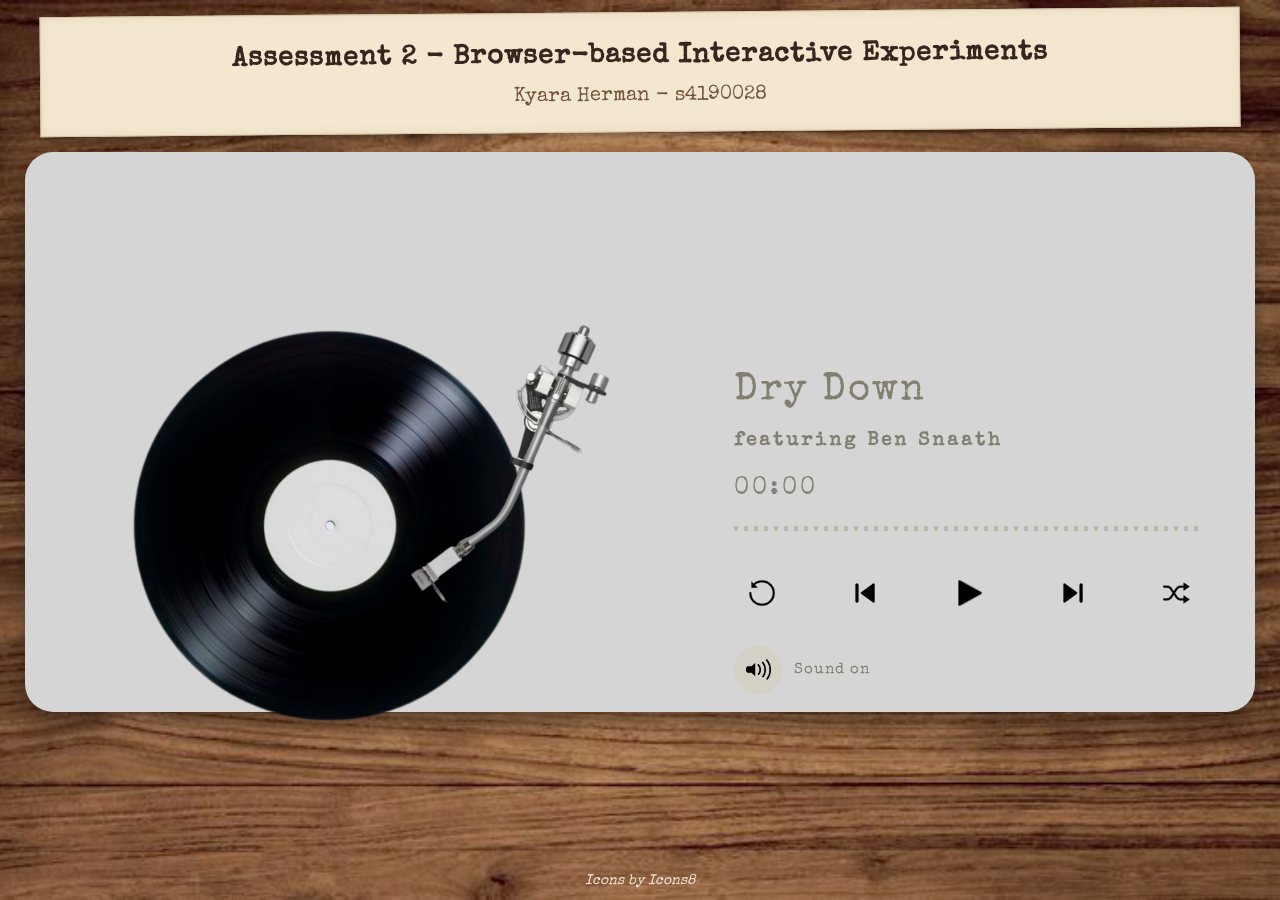
==== commit 6eff12c8: "update" ====
--- a/Assessment2/index.html
+++ b/Assessment2/index.html
@@ -51,8 +51,8 @@
 
         <!-- TRACK INFORMATION -->
         <div class="track-information">
-          <h2 id="track-title">Track Name</h2>
-          <p id="artist-name">ARTIST NAME</p>
+          <h2 id="track-title">Dry Down</h2>
+          <p id="artist-name">featuring Ben Snaath</p>
         </div>
 
         <!-- TIMER -->
@@ -116,7 +116,7 @@
   <!-- FOOTER -->
   <footer>
     <p>
-      Play and Pause icons by
+      <i>Icons by
       <a href="https://icons8.com/">Icons8</a>
     </p>
   </footer>
--- a/Assessment2/Document_files/style.css
+++ b/Assessment2/Document_files/style.css
@@ -107,16 +107,18 @@
 
   width: 100%;
   max-width: 1250px;
-  min-height: 590px;
+
+  height: clamp(360px, calc(100vh - 250px), 560px);
+  min-height: 0;
 
   margin: 0 auto;
 
   display: grid;
   grid-template-columns: 1.1fr 0.9fr;
   align-items: center;
-  gap: 25px;
-
-  padding: 35px;
+  gap: 20px;
+
+  padding: 25px;
 
   background-color: var(--turntable-colour);
   border-radius: 28px;
@@ -141,7 +143,8 @@
   display: block;
 
   width: 100%;
-  max-width: 650px;
+  max-width: 500px;
+  max-height: 90%;
   height: auto;
 
   object-fit: contain;
@@ -200,7 +203,7 @@
 
   justify-self: center;
 
-  padding: 25px;
+  padding: 15px;
   color: #827f70;
 }
 
@@ -232,8 +235,8 @@
 ========================================= */
 
 .timer {
-  margin-top: 45px;
-  margin-bottom: 35px;
+  margin-top: 25px;
+  margin-bottom: 25px;
 
   font-size: 25px;
   letter-spacing: 3px;
@@ -248,7 +251,7 @@
   width: 100%;
   height: 5px;
 
-  margin-bottom: 55px;
+  margin-bottom: 35px;
 
   background-image: repeating-linear-gradient(
     to right,
@@ -274,44 +277,43 @@
   display: flex;
   justify-content: space-between;
   align-items: center;
-  gap: 12px;
+  gap: 8px;
 }
 
 .control-button {
-  width: 78px;
-  height: 78px;
+  width: 55px;
+  height: 55px;
   flex-shrink: 1;
 
   display: flex;
   justify-content: center;
   align-items: center;
 
-  background-color: #d3d0c5;
+  background-color: transparent;
   border: none;
-  border-radius: 50%;
-
-  box-shadow: 0 5px 15px rgba(0, 0, 0, 0.08);
+  border-radius: 0;
+
+  box-shadow: none;
 
   cursor: pointer;
 
   transition:
     transform 0.2s ease,
-    background-color 0.2s ease;
 }
 
 .control-button img {
-  width: 28px;
-  height: 28px;
+  width: 32px;
+  height: 32px;
   object-fit: contain;
 }
 
 .control-button:hover {
-  background-color: #e5e1d6;
-  transform: scale(1.06);
+  background: transparent;
+  transform: scale(1.15);
 }
 
 .control-button:active {
-  transform: scale(0.94);
+  transform: scale(0.95);
 }
 
 
@@ -324,7 +326,7 @@
   align-items: center;
   gap: 12px;
 
-  margin-top: 45px;
+  margin-top: 25px;
 }
 
 .volume-button {
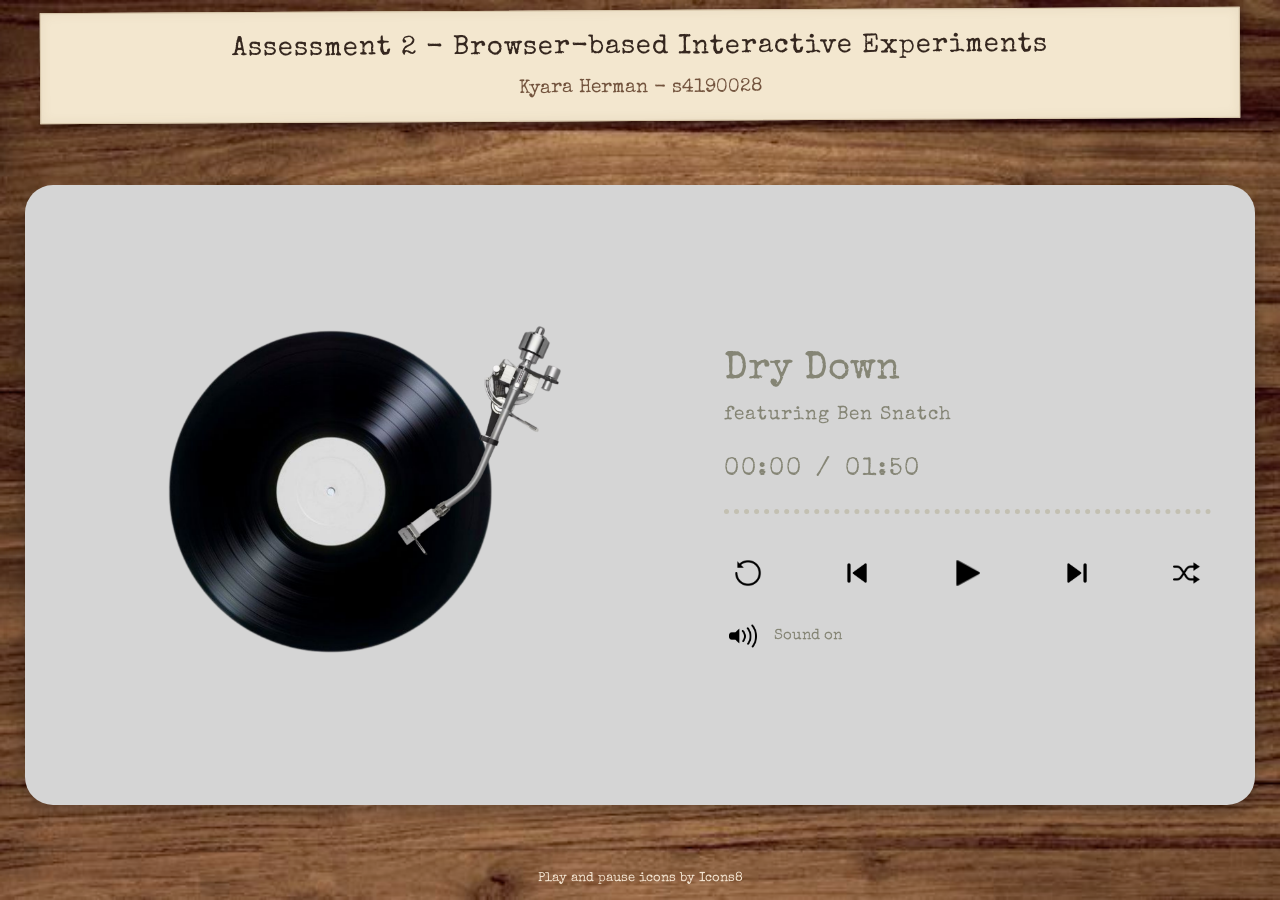
==== commit 2943cbc1: "." ====
--- a/Assessment2/index.html
+++ b/Assessment2/index.html
@@ -12,7 +12,8 @@
   <link rel="preconnect" href="https://fonts.gstatic.com" crossorigin>
   <link href="https://fonts.googleapis.com/css2?family=Special+Elite&display=swap" rel="stylesheet">
 
-  <!-- Stylesheet -->
+  <!-- Stylesheets -->
+  <link rel="stylesheet" href="./Document_files/reset.css">
   <link rel="stylesheet" href="./Document_files/style.css">
 
   <!-- JavaScript -->
@@ -27,12 +28,13 @@
     <p>Kyara Herman - s4190028</p>
   </header>
 
-  <!-- MAIN PLAYER -->
+
+  <!-- MAIN CONTENT -->
   <main class="container">
 
     <section class="turntable">
 
-      <!-- VINYL IMAGE -->
+      <!-- Vinyl and tonearm image -->
       <div class="vinyl-area">
 
         <img
@@ -41,85 +43,115 @@
           class="vinyl-setup-image"
         >
 
-        <!-- Animated music notes appear while the music plays -->
-        <div class="music-notes" id="music-notes" aria-hidden="true"></div>
+        <!-- Animated music notes -->
+        <div class="music-notes" id="music-notes" aria-hidden="true">
+          <span>♪</span>
+          <span>♫</span>
+          <span>♪</span>
+          <span>♫</span>
+          <span>♪</span>
+        </div>
 
       </div>
 
-      <!-- PLAYER CONTROLS AND TRACK INFORMATION -->
+
+      <!-- MUSIC PLAYER INFORMATION AND CONTROLS -->
       <div class="player-panel">
 
-        <!-- TRACK INFORMATION -->
-        <div class="track-information">
-          <h2 id="track-title">Dry Down</h2>
-          <p id="artist-name">featuring Ben Snaath</p>
+        <div class="song-information">
+          <h2>Dry Down</h2>
+          <p>featuring Ben Snatch</p>
         </div>
 
-        <!-- TIMER -->
-        <div class="timer" id="timer">00:00</div>
+        <!-- Song timer -->
+        <div class="time-display">
+          <span id="current-time">00:00</span>
+          <span class="time-divider">/</span>
+          <span id="duration">00:00</span>
+        </div>
 
-        <!-- PROGRESS BAR -->
-        <div class="progress-container">
-          <div class="progress-bar" id="progress-bar"></div>
+        <!-- Progress bar -->
+        <div
+          class="progress-container"
+          id="progress-container"
+          role="slider"
+          aria-label="Song progress"
+          aria-valuemin="0"
+          aria-valuemax="100"
+          aria-valuenow="0"
+          tabindex="0"
+        >
+          <div class="progress-fill" id="progress-fill"></div>
         </div>
+
 
         <!-- PLAYER BUTTONS -->
         <div class="controls">
 
-          <!-- RESTART -->
-          <button class="control-button" id="replay-button" aria-label="Restart track">
+          <!-- Replay -->
+          <button class="control-button" id="replay-button" aria-label="Replay song">
             <img src="./Document_files/replay.png" alt="">
           </button>
 
-          <!-- PREVIOUS / BACK TO START -->
-          <button class="control-button" id="previous-button" aria-label="Go to beginning">
+          <!-- Skip to start -->
+          <button class="control-button" id="start-button" aria-label="Skip to start">
             <img src="./Document_files/start.png" alt="">
           </button>
 
-          <!-- ONE PLAY / PAUSE BUTTON -->
-          <button class="control-button" id="play-pause-button" aria-label="Play music">
+          <!-- Play and pause toggle -->
+          <button class="control-button" id="play-pause-button" aria-label="Play">
             <img id="play-pause-icon" src="./Document_files/play.png" alt="">
           </button>
 
-          <!-- NEXT / END -->
-          <button class="control-button" id="next-button" aria-label="Skip to end">
+          <!-- Skip to end -->
+          <button class="control-button" id="end-button" aria-label="Skip to end">
             <img src="./Document_files/end.png" alt="">
           </button>
 
-          <!-- SHUFFLE -->
-          <button class="control-button" id="shuffle-button" aria-label="Shuffle">
+          <!-- Shuffle toggle -->
+          <button
+            class="control-button"
+            id="shuffle-button"
+            aria-label="Shuffle off"
+            aria-pressed="false"
+          >
             <img src="./Document_files/shuffle.png" alt="">
           </button>
 
         </div>
 
-        <!-- VOLUME BUTTON AT THE BOTTOM LEFT -->
+
+        <!-- VOLUME BUTTON -->
         <div class="volume-area">
-          <button class="volume-button" id="volume-button" aria-label="Mute audio">
+
+          <button
+            class="volume-button"
+            id="volume-button"
+            aria-label="Mute audio"
+            aria-pressed="false"
+          >
             <img id="volume-icon" src="./Document_files/audio.png" alt="">
           </button>
-          <span id="volume-label">Sound on</span>
+
+          <span id="volume-status">Sound on</span>
+
         </div>
 
       </div>
 
     </section>
 
-    <!-- AUDIO FILE -->
-    <audio id="album-audio" preload="metadata">
-      <source src="./Document_files/song.mp3" type="audio/mpeg">
-      Your browser does not support the audio element.
-    </audio>
+  </main>
 
-  </main>
 
   <!-- FOOTER -->
   <footer>
-    <p>
-      <i>Icons by
-      <a href="https://icons8.com/">Icons8</a>
-    </p>
+    <p>Play and pause icons by Icons8</p>
   </footer>
+
+
+  <!-- AUDIO FILE -->
+  <audio id="song" src="./Document_files/song.mp3" preload="metadata"></audio>
 
 </body>
 </html>
--- a/Assessment2/Document_files/style.css
+++ b/Assessment2/Document_files/style.css
@@ -19,10 +19,8 @@
   box-sizing: border-box;
 }
 
-body,
-h1,
-h2,
-p {
+html,
+body {
   margin: 0;
   padding: 0;
 }
@@ -37,8 +35,11 @@
   background-repeat: no-repeat;
   background-attachment: fixed;
 
-  color: var(--paper-text);
+  color: #30251e;
+  line-height: 1.4;
+
   min-height: 100vh;
+  min-height: 100svh;
 
   display: flex;
   flex-direction: column;
@@ -57,9 +58,8 @@
   width: 95%;
   max-width: 1200px;
 
-  margin-top: 12px;
-  margin-bottom: 20px;
-  padding: 25px 20px;
+  margin: 10px auto 12px;
+  padding: 18px 20px;
 
   text-align: center;
 
@@ -69,18 +69,22 @@
     2px 4px 8px rgba(0, 0, 0, 0.3),
     inset 0 0 12px rgba(120, 90, 50, 0.08);
 
-  transform: rotate(-0.5deg);
+  transform: rotate(-0.3deg);
+
+  position: relative;
+  z-index: 2;
 }
 
 header h1 {
-  font-size: 27px;
+  font-size: clamp(18px, 2.2vw, 27px);
   letter-spacing: 1px;
   line-height: 1.4;
+  margin: 0;
 }
 
 header p {
-  font-size: 20px;
-  margin-top: 10px;
+  font-size: clamp(14px, 1.5vw, 20px);
+  margin: 8px 0 0;
   color: #72533d;
 }
 
@@ -92,14 +96,21 @@
 .container {
   width: 100%;
   max-width: 1450px;
-  padding: 0 25px 20px;
-  margin: 0 auto;
+
+  padding: 0 25px;
+
+  margin: 0 auto 12px;
+
   flex: 1;
-}
-
-
-/* =========================================
-   TURNTABLE LAYOUT
+
+  display: flex;
+  align-items: center;
+  justify-content: center;
+}
+
+
+/* =========================================
+   TURNTABLE
 ========================================= */
 
 .turntable {
@@ -108,72 +119,132 @@
   width: 100%;
   max-width: 1250px;
 
-  height: clamp(360px, calc(100vh - 250px), 560px);
-  min-height: 0;
-
-  margin: 0 auto;
+  /* Keeps the player within the available screen height */
+  height: clamp(420px, calc(100svh - 220px), 620px);
+
+  background-color: var(--turntable-colour);
+
+  border-radius: 28px;
+
+  box-shadow: 0 8px 18px rgba(0, 0, 0, 0.3);
+
+  overflow: hidden;
 
   display: grid;
-  grid-template-columns: 1.1fr 0.9fr;
+  grid-template-columns: 55% 45%;
   align-items: center;
-  gap: 20px;
-
-  padding: 25px;
-
-  background-color: var(--turntable-colour);
-  border-radius: 28px;
-
-  box-shadow: 0 12px 20px rgba(0, 0, 0, 0.35);
-}
-
-
-/* =========================================
-   VINYL IMAGE AND MUSIC NOTES
+}
+
+
+/* =========================================
+   VINYL IMAGE AREA
 ========================================= */
 
 .vinyl-area {
   position: relative;
+
   width: 100%;
+  height: 100%;
+
   display: flex;
+  align-items: center;
   justify-content: center;
-  align-items: center;
+
+  overflow: hidden;
 }
 
 .vinyl-setup-image {
   display: block;
 
-  width: 100%;
-  max-width: 500px;
-  max-height: 90%;
+  width: 94%;
+  max-height: 94%;
+
   height: auto;
-
   object-fit: contain;
-}
-
-
-/* =========================================
-   ANIMATED MUSIC NOTES
+
+  position: relative;
+  z-index: 1;
+}
+
+
+/* =========================================
+   MUSIC NOTES ANIMATION
 ========================================= */
 
 .music-notes {
   position: absolute;
-  inset: 0;
-  overflow: hidden;
+
+  left: 48%;
+  top: 28%;
+
+  width: 140px;
+  height: 150px;
+
   pointer-events: none;
-}
-
-.music-note {
+
+  opacity: 0;
+  z-index: 3;
+}
+
+.music-notes span {
   position: absolute;
-  bottom: 15%;
-  left: var(--note-left);
-
-  font-family: Arial, sans-serif;
-  font-size: var(--note-size);
-
-  color: #4d4034;
+
+  font-family: serif;
+  font-size: 30px;
+  font-weight: bold;
+
+  color: #72533d;
+
   opacity: 0;
-
-  animation: float-note 2.8s ease-out forwards;
+}
+
+.music-notes span:nth-child(1) {
+  left: 10%;
+  bottom: 0;
+}
+
+.music-notes span:nth-child(2) {
+  left: 35%;
+  bottom: 5%;
+}
+
+.music-notes span:nth-child(3) {
+  left: 55%;
+  bottom: 0;
+}
+
+.music-notes span:nth-child(4) {
+  left: 75%;
+  bottom: 5%;
+}
+
+.music-notes span:nth-child(5) {
+  left: 90%;
+  bottom: 0;
+}
+
+.music-notes.playing {
+  opacity: 1;
+}
+
+.music-notes.playing span {
+  animation: float-note 2.5s ease-out infinite;
+}
+
+.music-notes.playing span:nth-child(2) {
+  animation-delay: 0.5s;
+}
+
+.music-notes.playing span:nth-child(3) {
+  animation-delay: 1s;
+}
+
+.music-notes.playing span:nth-child(4) {
+  animation-delay: 1.5s;
+}
+
+.music-notes.playing span:nth-child(5) {
+  animation-delay: 2s;
 }
 
 @keyframes float-note {
@@ -182,12 +253,12 @@
     opacity: 0;
   }
 
-  15% {
+  20% {
     opacity: 1;
   }
 
   100% {
-    transform: translateY(-180px) rotate(25deg);
+    transform: translateY(-100px) rotate(20deg);
     opacity: 0;
   }
 }
@@ -199,47 +270,52 @@
 
 .player-panel {
   width: 100%;
-  max-width: 500px;
-
-  justify-self: center;
-
-  padding: 15px;
-  color: #827f70;
-}
-
-
-/* =========================================
-   TRACK INFORMATION
-========================================= */
-
-.track-information h2 {
-  font-size: 38px;
-  font-weight: normal;
+  height: 100%;
+
+  padding: 30px 8% 20px 4%;
+
+  display: flex;
+  flex-direction: column;
+  justify-content: center;
+}
+
+
+/* =========================================
+   SONG INFORMATION
+========================================= */
+
+.song-information {
+  color: #858575;
+  margin-bottom: 22px;
+}
+
+.song-information h2 {
+  font-size: clamp(25px, 3vw, 38px);
+  line-height: 1.3;
+  margin: 0 0 8px;
+}
+
+.song-information p {
+  font-size: clamp(14px, 1.5vw, 19px);
+  letter-spacing: 1px;
+  margin: 0;
+}
+
+
+/* =========================================
+   TIMER
+========================================= */
+
+.time-display {
+  color: #858575;
+  font-size: clamp(18px, 2vw, 25px);
   letter-spacing: 2px;
-  line-height: 1.3;
-
-  overflow-wrap: anywhere;
-}
-
-.track-information p {
-  margin-top: 15px;
-
-  font-size: 19px;
-  font-weight: bold;
-  letter-spacing: 3px;
-}
-
-
-/* =========================================
-   TIMER
-========================================= */
-
-.timer {
-  margin-top: 25px;
-  margin-bottom: 25px;
-
-  font-size: 25px;
-  letter-spacing: 3px;
+
+  margin-bottom: 22px;
+}
+
+.time-divider {
+  margin: 0 4px;
 }
 
 
@@ -249,116 +325,130 @@
 
 .progress-container {
   width: 100%;
+  height: 8px;
+
+  background-color: transparent;
+
+  border: none;
+  border-top: 5px dotted #c3c0b2;
+
+  margin-bottom: 32px;
+
+  cursor: pointer;
+  position: relative;
+}
+
+.progress-fill {
+  position: absolute;
+
+  left: 0;
+  top: -5px;
+
+  width: 0%;
   height: 5px;
 
-  margin-bottom: 35px;
-
-  background-image: repeating-linear-gradient(
-    to right,
-    #bcb9a9 0,
-    #bcb9a9 4px,
-    transparent 4px,
-    transparent 10px
-  );
-}
-
-.progress-bar {
-  width: 0%;
-  height: 100%;
-  background-color: #777466;
-}
-
-
-/* =========================================
-   PLAYER BUTTONS
+  background-color: #858575;
+}
+
+
+/* =========================================
+   PLAYER CONTROLS
 ========================================= */
 
 .controls {
+  width: 100%;
+
   display: flex;
   justify-content: space-between;
   align-items: center;
-  gap: 8px;
+
+  gap: 10px;
+}
+
+
+/* Remove button backgrounds and borders */
+
+.control-button,
+.volume-button {
+  background: transparent;
+  border: none;
+  box-shadow: none;
+  border-radius: 0;
+
+  padding: 5px;
+
+  display: flex;
+  align-items: center;
+  justify-content: center;
+
+  cursor: pointer;
+
+  transition: transform 0.15s ease;
 }
 
 .control-button {
-  width: 55px;
-  height: 55px;
-  flex-shrink: 1;
-
-  display: flex;
-  justify-content: center;
-  align-items: center;
-
-  background-color: transparent;
-  border: none;
-  border-radius: 0;
-
-  box-shadow: none;
-
-  cursor: pointer;
-
-  transition:
-    transform 0.2s ease,
+  width: 48px;
+  height: 48px;
 }
 
 .control-button img {
+  display: block;
+
   width: 32px;
   height: 32px;
+
   object-fit: contain;
 }
 
-.control-button:hover {
-  background: transparent;
-  transform: scale(1.15);
-}
-
-.control-button:active {
-  transform: scale(0.95);
-}
-
-
-/* =========================================
-   VOLUME CONTROL
+.control-button:hover,
+.volume-button:hover {
+  transform: scale(1.12);
+}
+
+.control-button:active,
+.volume-button:active {
+  transform: scale(0.92);
+}
+
+/* Visual indication when shuffle is enabled */
+
+.control-button.active {
+  outline: 2px solid #858575;
+  outline-offset: 4px;
+}
+
+
+/* =========================================
+   VOLUME BUTTON
 ========================================= */
 
 .volume-area {
   display: flex;
   align-items: center;
+  justify-content: flex-start;
+
   gap: 12px;
 
-  margin-top: 25px;
+  margin-top: 20px;
+
+  color: #858575;
+  font-size: 15px;
 }
 
 .volume-button {
-  width: 48px;
-  height: 48px;
-
-  display: flex;
-  justify-content: center;
-  align-items: center;
-
-  background-color: #d3d0c5;
-  border: none;
-  border-radius: 50%;
-
-  cursor: pointer;
-
-  transition: transform 0.2s ease;
+  width: 38px;
+  height: 38px;
+
+  padding: 0;
 }
 
 .volume-button img {
-  width: 25px;
-  height: 25px;
+  display: block;
+
+  width: 28px;
+  height: 28px;
+
   object-fit: contain;
-}
-
-.volume-button:hover {
-  transform: scale(1.08);
-}
-
-#volume-label {
-  font-size: 15px;
-  letter-spacing: 1px;
 }
 
 
@@ -368,21 +458,18 @@
 
 footer {
   width: 100%;
-  padding: 12px;
+
+  margin-top: 0;
+  padding: 0 10px 12px;
 
   text-align: center;
-  font-size: 14px;
+
   color: var(--beige-text);
-}
-
-footer a,
-footer a:visited {
-  color: var(--beige-text);
-  text-decoration: none;
-}
-
-footer a:hover {
-  text-decoration: underline;
+  font-size: 13px;
+}
+
+footer p {
+  margin: 0;
 }
 
 
@@ -390,49 +477,13 @@
    RESPONSIVE DESIGN
 ========================================= */
 
-@media (max-width: 900px) {
-
-  .turntable {
-    grid-template-columns: 1fr;
-    gap: 10px;
-    padding: 25px;
-  }
-
-  .vinyl-setup-image {
-    width: 75%;
-    max-width: 500px;
-  }
-
-  .player-panel {
-    max-width: 550px;
-    padding: 20px 10px;
-  }
-
-  .track-information h2 {
-    font-size: 32px;
-  }
-
-  .timer {
-    margin-top: 25px;
-    margin-bottom: 25px;
-  }
-
-  .progress-container {
-    margin-bottom: 35px;
-  }
-
-  .control-button {
-    width: 65px;
-    height: 65px;
-  }
-}
-
-
-@media (max-width: 500px) {
+@media (max-width: 700px) {
 
   header {
     width: 94%;
-    padding: 18px 12px;
+    margin-top: 8px;
+    margin-bottom: 10px;
+    padding: 15px 12px;
   }
 
   header h1 {
@@ -440,45 +491,125 @@
   }
 
   header p {
-    font-size: 16px;
+    font-size: 15px;
   }
 
   .container {
-    padding: 0 10px 20px;
+    padding: 0 10px;
+    margin-bottom: 10px;
   }
 
   .turntable {
-    padding: 18px;
-    border-radius: 18px;
+    height: auto;
+    min-height: 600px;
+
+    grid-template-columns: 1fr;
+    grid-template-rows: 48% 52%;
+
+    border-radius: 20px;
+  }
+
+  .vinyl-area {
+    min-height: 280px;
   }
 
   .vinyl-setup-image {
-    width: 95%;
-  }
-
-  .track-information h2 {
+    width: 85%;
+    max-height: 95%;
+  }
+
+  .player-panel {
+    padding: 10px 8% 20px;
+    justify-content: flex-start;
+  }
+
+  .song-information {
+    margin-bottom: 12px;
+  }
+
+  .song-information h2 {
     font-size: 27px;
   }
 
-  .track-information p {
-    font-size: 15px;
+  .time-display {
+    margin-bottom: 15px;
+  }
+
+  .progress-container {
+    margin-bottom: 20px;
   }
 
   .controls {
-    gap: 7px;
+    gap: 5px;
   }
 
   .control-button {
-    width: 52px;
-    height: 52px;
+    width: 40px;
+    height: 40px;
   }
 
   .control-button img {
-    width: 22px;
-    height: 22px;
+    width: 27px;
+    height: 27px;
   }
 
   .volume-area {
-    margin-top: 30px;
+    margin-top: 12px;
+  }
+
+  .music-notes {
+    left: 60%;
+    top: 20%;
+  }
+
+  footer {
+    font-size: 11px;
+    padding-bottom: 8px;
+  }
+}
+
+
+/* Short screens: reduce the player height to avoid unnecessary scrolling */
+
+@media (min-width: 701px) and (max-height: 750px) {
+
+  header {
+    padding: 12px 20px;
+    margin-top: 6px;
+    margin-bottom: 8px;
+  }
+
+  .container {
+    margin-bottom: 8px;
+  }
+
+  .turntable {
+    height: calc(100svh - 175px);
+    min-height: 360px;
+  }
+
+  .player-panel {
+    padding-top: 15px;
+    padding-bottom: 15px;
+  }
+
+  .song-information {
+    margin-bottom: 12px;
+  }
+
+  .time-display {
+    margin-bottom: 14px;
+  }
+
+  .progress-container {
+    margin-bottom: 22px;
+  }
+
+  .volume-area {
+    margin-top: 12px;
+  }
+
+  footer {
+    padding-bottom: 6px;
   }
 }
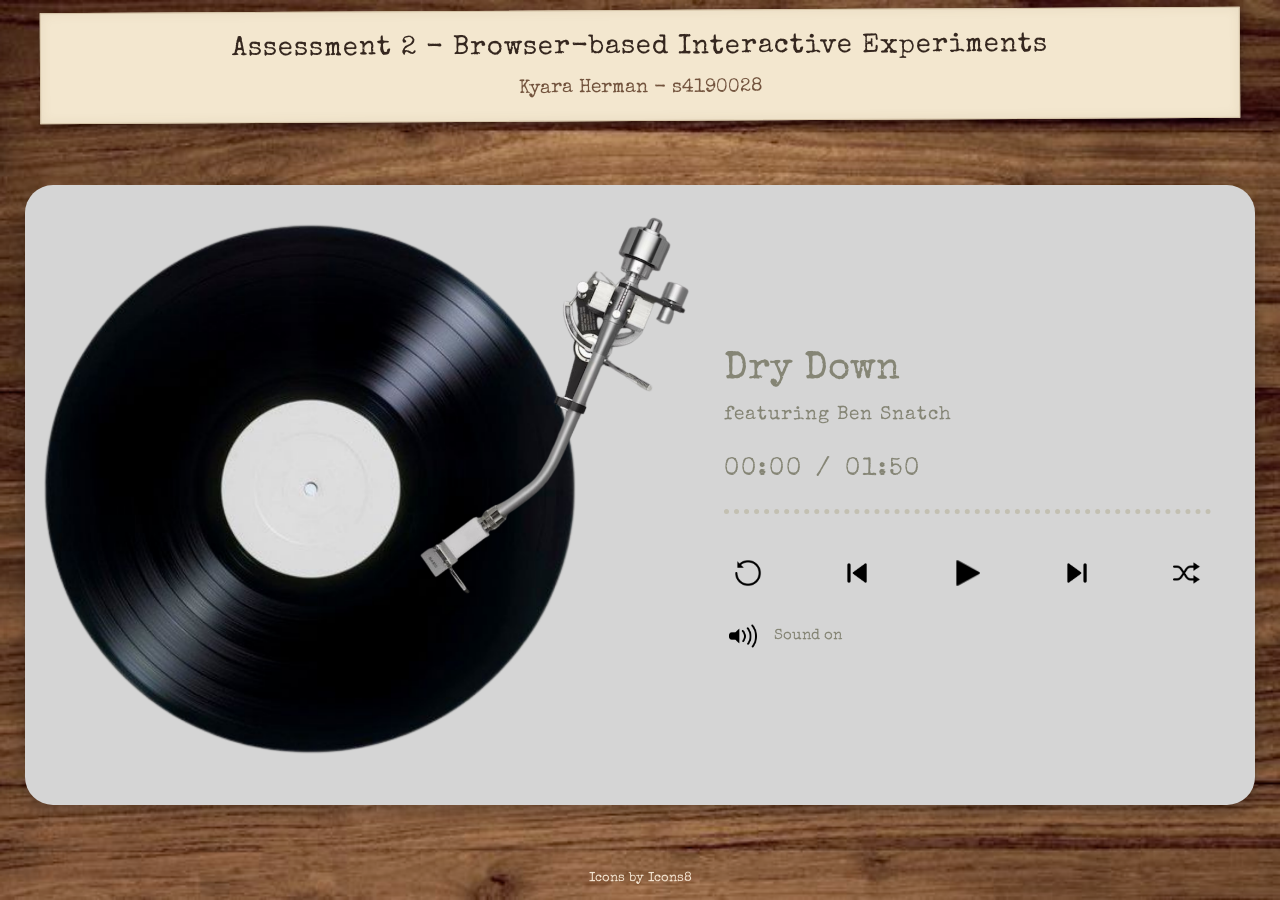
==== commit 65dea41c: "." ====
--- a/Assessment2/index.html
+++ b/Assessment2/index.html
@@ -1,10 +1,10 @@
 <!DOCTYPE html>
 <html lang="en">
-
 <head>
   <meta charset="UTF-8">
   <meta name="viewport" content="width=device-width, initial-scale=1.0">
 
+  <!-- Title -->
   <title>Music Album Player</title>
 
   <!-- Vintage typewriter font -->
@@ -22,14 +22,14 @@
 
 <body>
 
-  <!-- PAPER HEADER -->
+  <!-- Header -->
   <header>
     <h1>Assessment 2 - Browser-based Interactive Experiments</h1>
     <p>Kyara Herman - s4190028</p>
   </header>
 
 
-  <!-- MAIN CONTENT -->
+  <!-- Main content -->
   <main class="container">
 
     <section class="turntable">
@@ -55,7 +55,7 @@
       </div>
 
 
-      <!-- MUSIC PLAYER INFORMATION AND CONTROLS -->
+      <!-- Controls & Information -->
       <div class="player-panel">
 
         <div class="song-information">
@@ -69,6 +69,7 @@
           <span class="time-divider">/</span>
           <span id="duration">00:00</span>
         </div>
+        <!-- I searched for tutorials on YouTube and asked ChatGPT on how to put a timer. I felt that it was necessary to include one for a complete music player experience. -->
 
         <!-- Progress bar -->
         <div
@@ -83,9 +84,9 @@
         >
           <div class="progress-fill" id="progress-fill"></div>
         </div>
+        <!-- I searched for tutorials on Google and YouTube and asked ChatGPT on how to put a progress bar. I felt that it was necessary to include one for a complete music player experience. -->
 
-
-        <!-- PLAYER BUTTONS -->
+        <!-- Buttons -->
         <div class="controls">
 
           <!-- Replay -->
@@ -98,7 +99,7 @@
             <img src="./Document_files/start.png" alt="">
           </button>
 
-          <!-- Play and pause toggle -->
+          <!-- Play and pause button -->
           <button class="control-button" id="play-pause-button" aria-label="Play">
             <img id="play-pause-icon" src="./Document_files/play.png" alt="">
           </button>
@@ -108,7 +109,7 @@
             <img src="./Document_files/end.png" alt="">
           </button>
 
-          <!-- Shuffle toggle -->
+          <!-- Shuffle button -->
           <button
             class="control-button"
             id="shuffle-button"
@@ -121,7 +122,7 @@
         </div>
 
 
-        <!-- VOLUME BUTTON -->
+        <!-- Volume button -->
         <div class="volume-area">
 
           <button
@@ -142,15 +143,15 @@
     </section>
 
   </main>
+<!--The buttons were a challenge for me. I found it hard to make them actually work instead of just being placeholders. I had to search for tutorials on Google and get feedback from ChatGPT on how to do it as I kept having troubles with making them work.-->
 
-
-  <!-- FOOTER -->
+  <!-- Footer -->
   <footer>
-    <p>Play and pause icons by Icons8</p>
+    <p>Icons by Icons8</p>
   </footer>
 
 
-  <!-- AUDIO FILE -->
+  <!-- Audio -->
   <audio id="song" src="./Document_files/song.mp3" preload="metadata"></audio>
 
 </body>
--- a/Assessment2/Document_files/style.css
+++ b/Assessment2/Document_files/style.css
@@ -1,6 +1,3 @@
-/* =========================================
-   COLOUR VARIABLES
-========================================= */
 
 :root {
   --wood-colour: #795039;
@@ -10,11 +7,6 @@
   --turntable-colour: #d5d5d5;
 }
 
-
-/* =========================================
-   BASIC PAGE STYLING
-========================================= */
-
 * {
   box-sizing: border-box;
 }
@@ -27,53 +19,39 @@
 
 body {
   font-family: "Special Elite", monospace;
-
   background-color: var(--wood-colour);
   background-image: url("./wood-bg.jpeg");
   background-size: cover;
   background-position: center;
   background-repeat: no-repeat;
   background-attachment: fixed;
-
   color: #30251e;
   line-height: 1.4;
-
   min-height: 100vh;
   min-height: 100svh;
-
   display: flex;
   flex-direction: column;
   align-items: center;
 }
-
-
-/* =========================================
-   PAPER HEADER
-========================================= */
+/*I decided to use a wood background for the music player because I wanted it to have a vintage feel. I also used a font that looked like it was from an old typewriter to give it a more authentic feel. Unlike the previous assignment, I figured out how to use images as backgrounds, which turned out well.*/
 
 header {
   background-color: var(--paper-colour);
   color: var(--paper-text);
-
   width: 95%;
   max-width: 1200px;
-
   margin: 10px auto 12px;
   padding: 18px 20px;
-
   text-align: center;
-
   border: 1px solid #d4c3a6;
-
   box-shadow:
     2px 4px 8px rgba(0, 0, 0, 0.3),
     inset 0 0 12px rgba(120, 90, 50, 0.08);
-
   transform: rotate(-0.3deg);
-
   position: relative;
   z-index: 2;
 }
+/*I wanted the header to look like a piece of paper, so I used a light beige colour for the background and a darker brown for the text. I also added a slight rotation to the header to give it a more casual feel. It took me quite a while to figure out, but I managed to get it to look the way I wanted it to.*/
 
 header h1 {
   font-size: clamp(18px, 2.2vw, 27px);
@@ -88,11 +66,6 @@
   color: #72533d;
 }
 
-
-/* =========================================
-   MAIN CONTENT
-========================================= */
-
 .container {
   width: 100%;
   max-width: 1450px;
@@ -107,94 +80,58 @@
   align-items: center;
   justify-content: center;
 }
-
-
-/* =========================================
-   TURNTABLE
-========================================= */
 
 .turntable {
   position: relative;
-
   width: 100%;
   max-width: 1250px;
-
-  /* Keeps the player within the available screen height */
   height: clamp(420px, calc(100svh - 220px), 620px);
-
   background-color: var(--turntable-colour);
-
   border-radius: 28px;
-
   box-shadow: 0 8px 18px rgba(0, 0, 0, 0.3);
-
   overflow: hidden;
-
   display: grid;
   grid-template-columns: 55% 45%;
   align-items: center;
 }
-
-
-/* =========================================
-   VINYL IMAGE AREA
-========================================= */
+/*I wanted the turntable to help highlight the music player, so I made it take up a large portion of the screen to act like the base of the vinyl. I also added a slight shadow to give it some depth. I struggled quite a lot trying to make it fit the screen, the sizing was tricky.*/
 
 .vinyl-area {
   position: relative;
-
   width: 100%;
   height: 100%;
-
   display: flex;
   align-items: center;
   justify-content: center;
-
   overflow: hidden;
 }
 
 .vinyl-setup-image {
   display: block;
-
-  width: 94%;
-  max-height: 94%;
-
+  width: 190%;
   height: auto;
   object-fit: contain;
-
   position: relative;
   z-index: 1;
 }
 
-
-/* =========================================
-   MUSIC NOTES ANIMATION
-========================================= */
-
 .music-notes {
   position: absolute;
-
   left: 48%;
   top: 28%;
-
   width: 140px;
   height: 150px;
-
   pointer-events: none;
-
   opacity: 0;
   z-index: 3;
 }
 
 .music-notes span {
   position: absolute;
-
   font-family: serif;
   font-size: 30px;
   font-weight: bold;
-
   color: #72533d;
-
   opacity: 0;
 }
 
@@ -262,27 +199,17 @@
     opacity: 0;
   }
 }
-
-
-/* =========================================
-   PLAYER PANEL
-========================================= */
+/*I decided to add music notes that would float up when the music was playing to show that the music was playing. I did this as I was unable to make the vinyl spin after searching for tutorials and asking ChatGPT for help. I thought this was a good alternative to show that the music was playing. I asked Google and ChatGPT for help for this feature as YouTube tutorials were too confusing and I kept messing up.*/
 
 .player-panel {
   width: 100%;
   height: 100%;
-
   padding: 30px 8% 20px 4%;
-
   display: flex;
   flex-direction: column;
   justify-content: center;
 }
 
-
-/* =========================================
-   SONG INFORMATION
-========================================= */
 
 .song-information {
   color: #858575;
@@ -301,11 +228,6 @@
   margin: 0;
 }
 
-
-/* =========================================
-   TIMER
-========================================= */
-
 .time-display {
   color: #858575;
   font-size: clamp(18px, 2vw, 25px);
@@ -318,55 +240,33 @@
   margin: 0 4px;
 }
 
-
-/* =========================================
-   PROGRESS BAR
-========================================= */
-
 .progress-container {
   width: 100%;
   height: 8px;
-
   background-color: transparent;
-
   border: none;
   border-top: 5px dotted #c3c0b2;
-
   margin-bottom: 32px;
-
   cursor: pointer;
   position: relative;
 }
 
 .progress-fill {
   position: absolute;
-
   left: 0;
   top: -5px;
-
   width: 0%;
   height: 5px;
-
   background-color: #858575;
 }
 
-
-/* =========================================
-   PLAYER CONTROLS
-========================================= */
-
 .controls {
   width: 100%;
-
   display: flex;
   justify-content: space-between;
   align-items: center;
-
   gap: 10px;
 }
-
-
-/* Remove button backgrounds and borders */
 
 .control-button,
 .volume-button {
@@ -374,15 +274,11 @@
   border: none;
   box-shadow: none;
   border-radius: 0;
-
   padding: 5px;
-
   display: flex;
   align-items: center;
   justify-content: center;
-
   cursor: pointer;
-
   transition: transform 0.15s ease;
 }
 
@@ -393,10 +289,8 @@
 
 .control-button img {
   display: block;
-
   width: 32px;
   height: 32px;
-
   object-fit: contain;
 }
 
@@ -410,27 +304,17 @@
   transform: scale(0.92);
 }
 
-/* Visual indication when shuffle is enabled */
-
 .control-button.active {
   outline: 2px solid #858575;
   outline-offset: 4px;
 }
 
-
-/* =========================================
-   VOLUME BUTTON
-========================================= */
-
 .volume-area {
   display: flex;
   align-items: center;
   justify-content: flex-start;
-
   gap: 12px;
-
   margin-top: 20px;
-
   color: #858575;
   font-size: 15px;
 }
@@ -438,32 +322,21 @@
 .volume-button {
   width: 38px;
   height: 38px;
-
   padding: 0;
 }
 
 .volume-button img {
   display: block;
-
   width: 28px;
   height: 28px;
-
   object-fit: contain;
 }
 
-
-/* =========================================
-   FOOTER
-========================================= */
-
 footer {
   width: 100%;
-
   margin-top: 0;
   padding: 0 10px 12px;
-
   text-align: center;
-
   color: var(--beige-text);
   font-size: 13px;
 }
@@ -472,10 +345,6 @@
   margin: 0;
 }
 
-
-/* =========================================
-   RESPONSIVE DESIGN
-========================================= */
 
 @media (max-width: 700px) {
 
@@ -514,7 +383,7 @@
   }
 
   .vinyl-setup-image {
-    width: 85%;
+    width: 90%;
     max-height: 95%;
   }
 
@@ -567,49 +436,3 @@
     padding-bottom: 8px;
   }
 }
-
-
-/* Short screens: reduce the player height to avoid unnecessary scrolling */
-
-@media (min-width: 701px) and (max-height: 750px) {
-
-  header {
-    padding: 12px 20px;
-    margin-top: 6px;
-    margin-bottom: 8px;
-  }
-
-  .container {
-    margin-bottom: 8px;
-  }
-
-  .turntable {
-    height: calc(100svh - 175px);
-    min-height: 360px;
-  }
-
-  .player-panel {
-    padding-top: 15px;
-    padding-bottom: 15px;
-  }
-
-  .song-information {
-    margin-bottom: 12px;
-  }
-
-  .time-display {
-    margin-bottom: 14px;
-  }
-
-  .progress-container {
-    margin-bottom: 22px;
-  }
-
-  .volume-area {
-    margin-top: 12px;
-  }
-
-  footer {
-    padding-bottom: 6px;
-  }
-}
